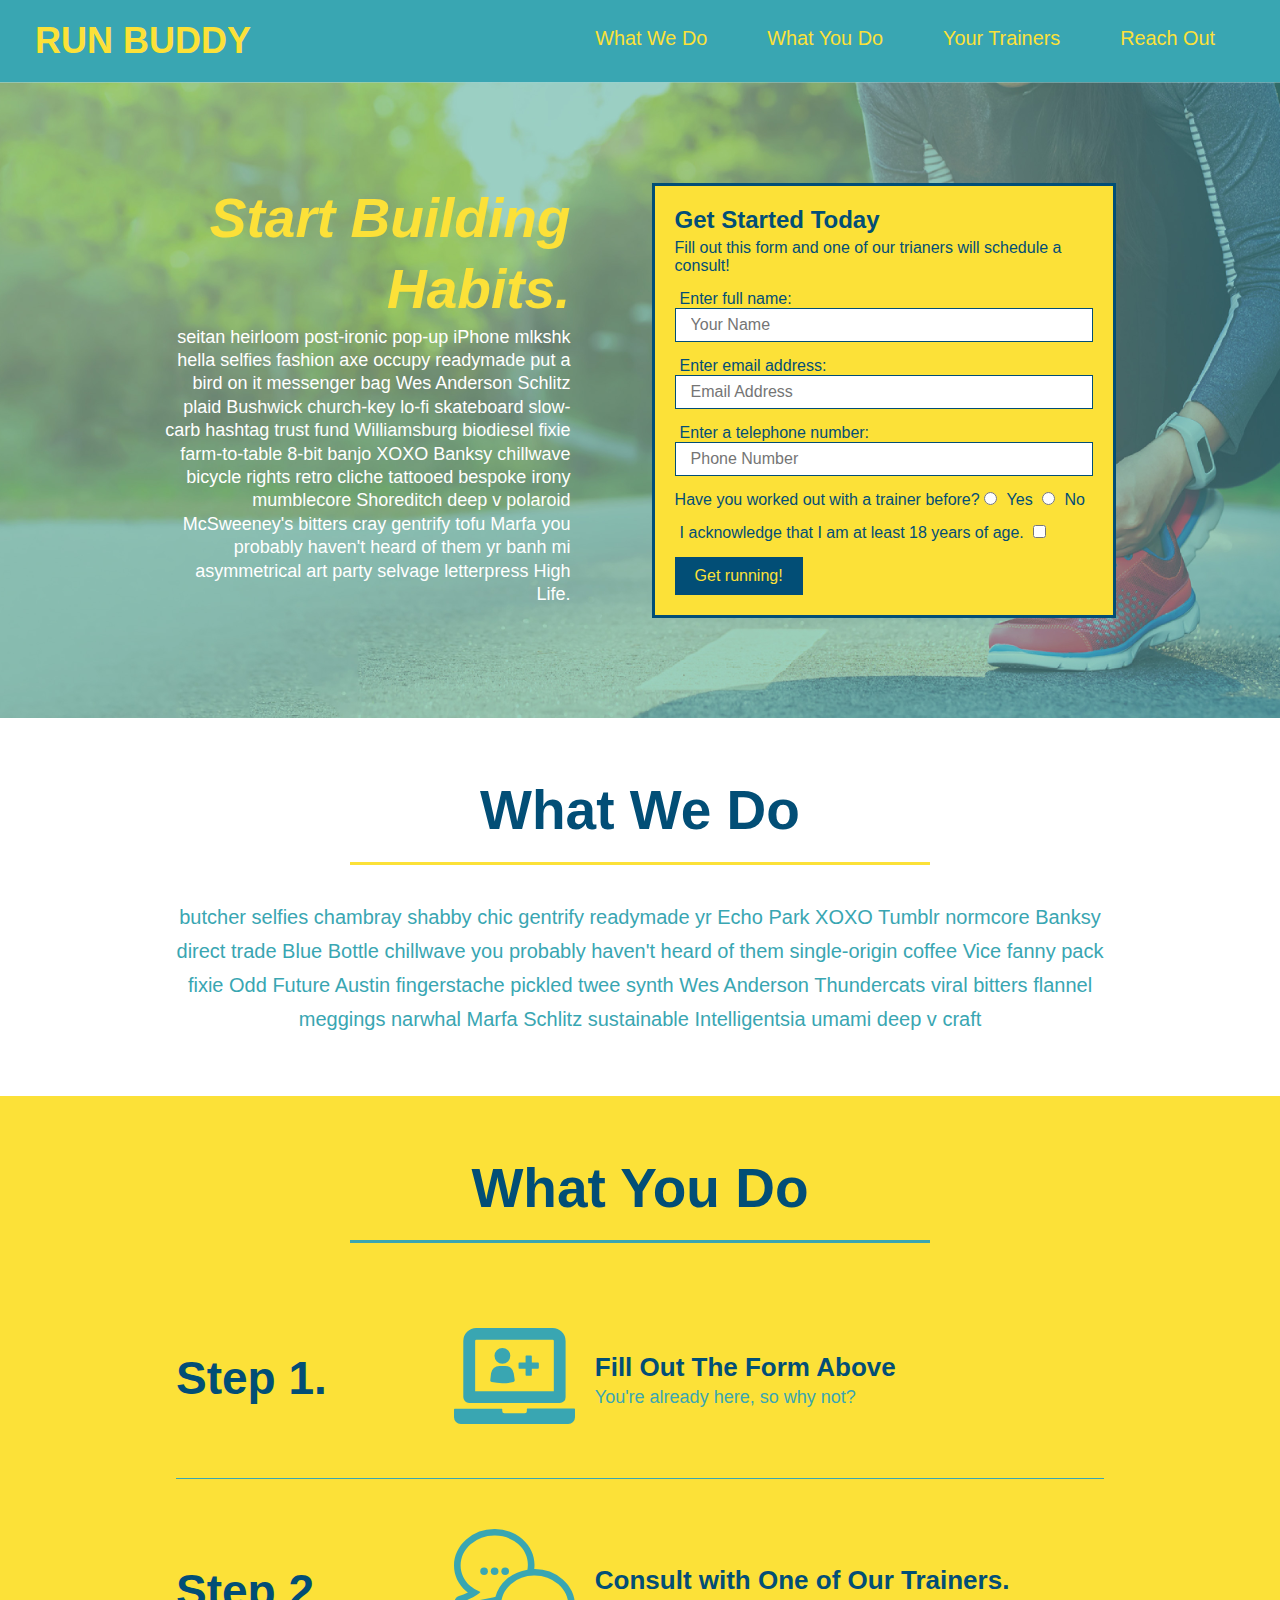
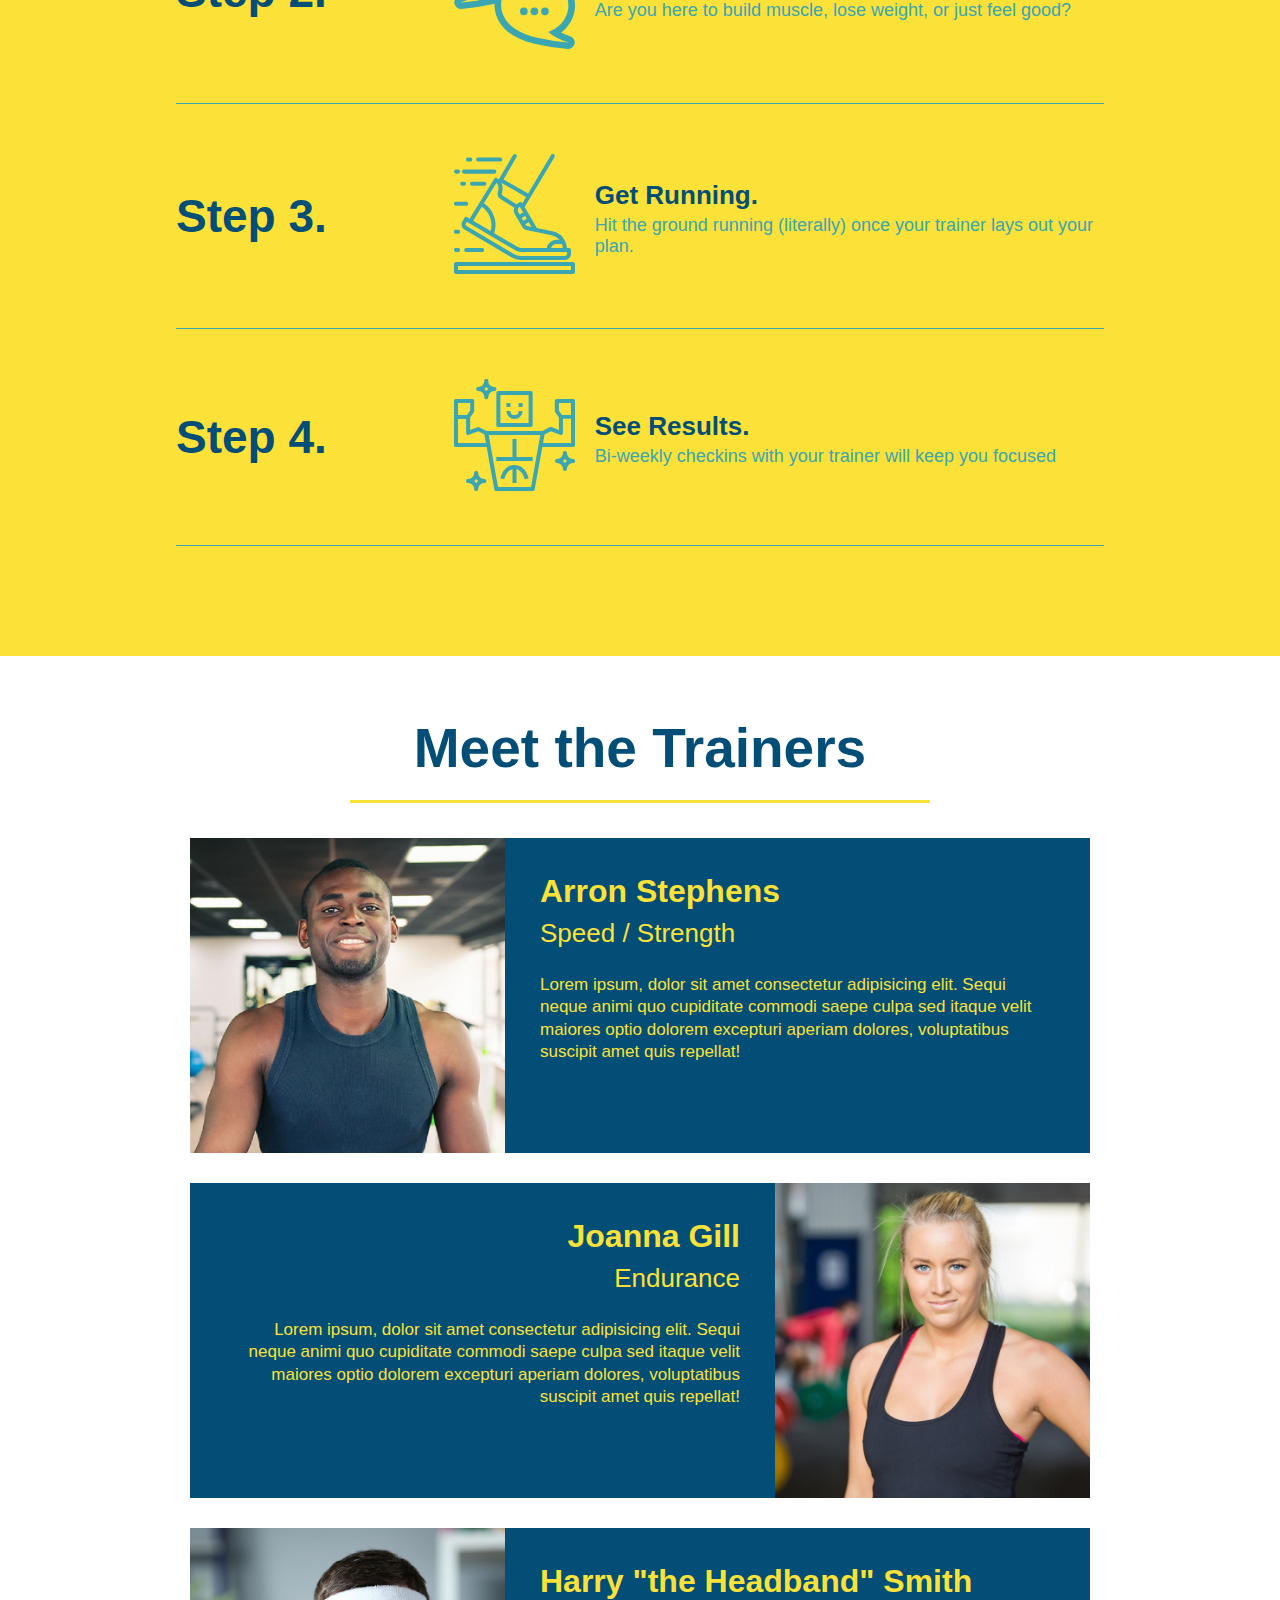
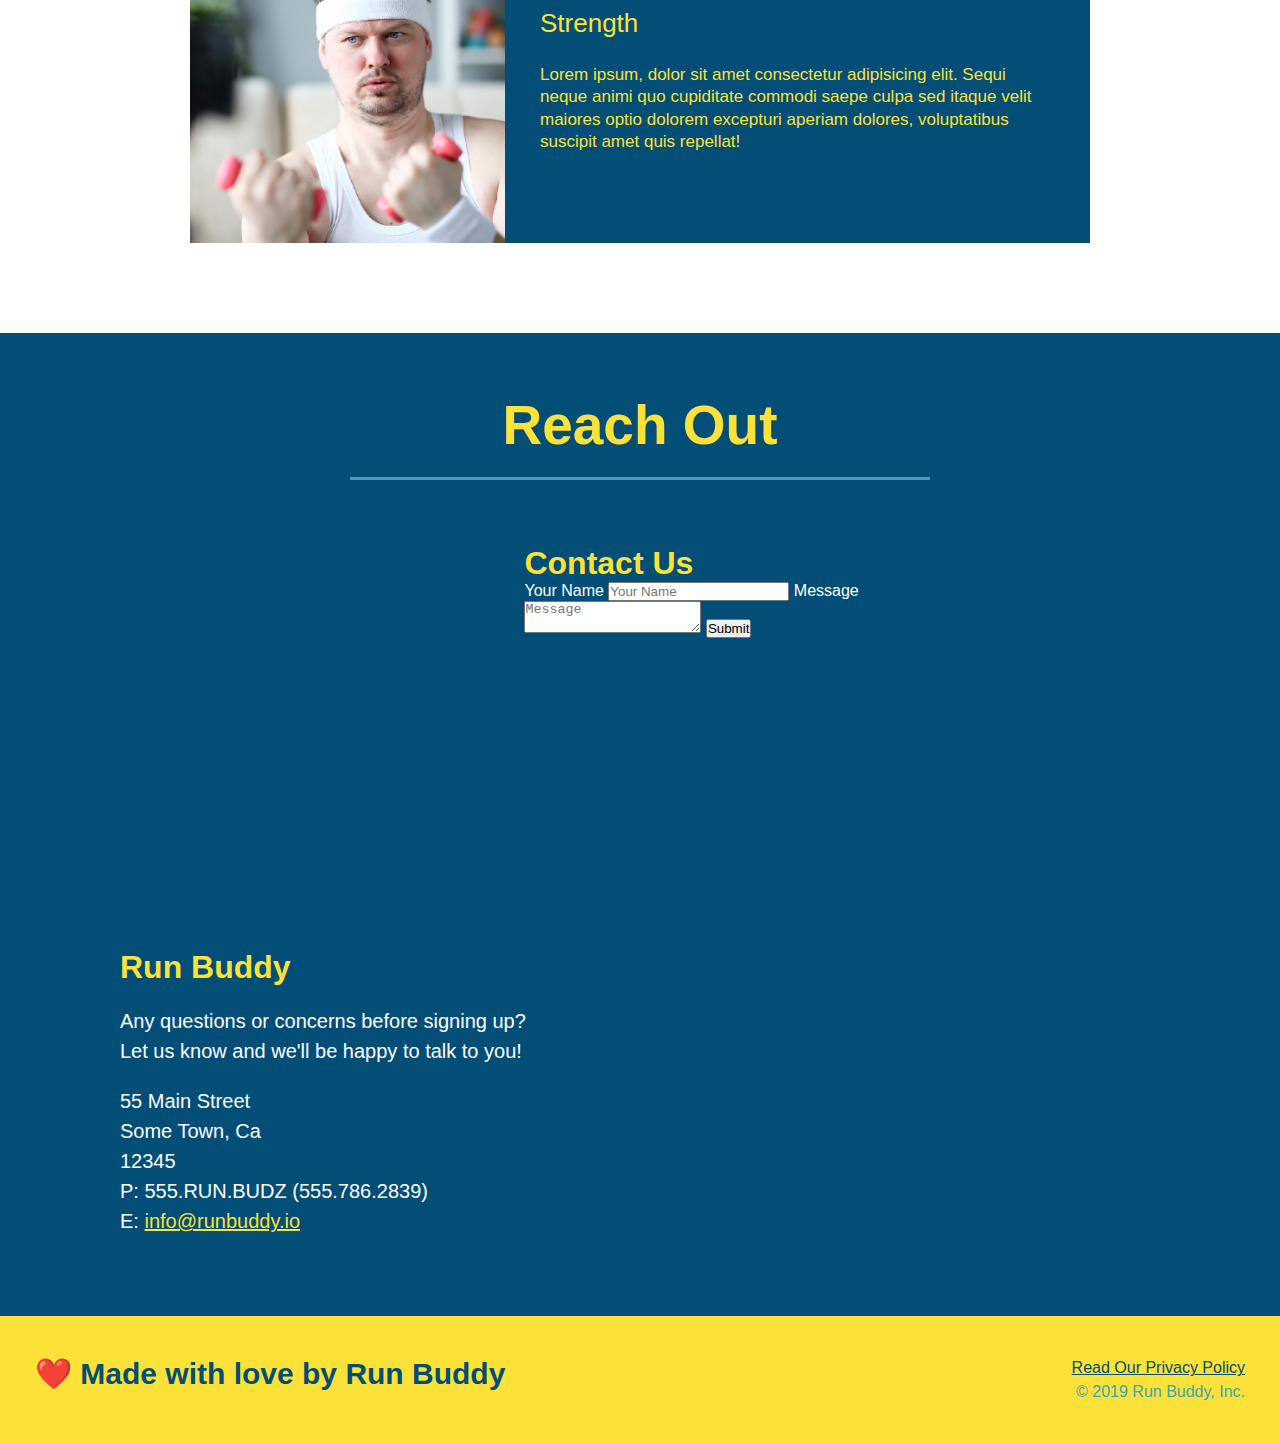
==== index.html @ 93846bc4 "added flexbox to steps" ====
<!DOCTYPE html>
<html lang="eng">
    <head>
        <meta charset="UTF-8" />
        <title>RUN BUDDY</title>
        <link rel="stylesheet" href="./assets/css/style.css" />
      </head>
    
    <body>
        <header>
            <h1>
              <a href="/">RUN BUDDY</a>
            </h1>
            <nav>
              <ul>
                <li>
                  <a href="#what-we-do">What We Do</a>
                </li>
                <li>
                  <a href="#what-you-do">What You Do</a>
                </li>
                <li>
                  <a href="#your-trainers">Your Trainers</a>
                </li>
                <li>
                  <a href="#reach-out">Reach Out</a>
                </li>
              </ul>
            </nav>
          </header>
        
       <!--hero/jumptron -->
      <section class="hero">

        <div class="hero-cta">
          <h2>Start Building Habits.</h2>
          <p>
            seitan heirloom post-ironic pop-up iPhone mlkshk hella selfies fashion axe occupy readymade put a bird on it
            messenger bag Wes Anderson Schlitz plaid Bushwick church-key lo-fi skateboard slow-carb hashtag trust fund
            Williamsburg biodiesel fixie farm-to-table 8-bit banjo XOXO Banksy chillwave bicycle rights retro cliche
            tattooed bespoke irony mumblecore Shoreditch deep v polaroid McSweeney's bitters cray gentrify tofu Marfa you
            probably haven't heard of them yr banh mi asymmetrical art party selvage letterpress High Life.
          </p>
        </div>
         
        
        
          <div class="hero-form">
                <h3>Get Started Today</h3>
                <p>Fill out this form and one of our trianers will schedule a consult!</p>
            <!-- Form Element -->
            <form>
                <label for="name">Enter full name:</label>
                <input type="text" placeholder="Your Name" name="name" id="name" class="form-input">

                <label for="email">Enter email address:</label>
                <input type="text" placeholder="Email Address" name="email" id="email" class="form-input">

                <label for="phone">Enter a telephone number:</label>
                <input type="text" placeholder="Phone Number" name="phone" id="phone" class="form-input">

                <p>
                    Have you worked out with a trainer before?
                    <input type="radio" name="trainer-confirm" id="trainer-yes" />
                    <label for="trainer-yes">Yes</label>
                    <input type="radio" name="trainer-confirm" id="trainer-no" />
                    <label for="trainer-no">No</label>
                </p>
                
                <p>
                    <label for="checkbox" >
                      I acknowledge that I am at least 18 years of age.
                    </label>
                    <input type="checkbox" name="age-confirm" id="checkbox" />
                  </p>
                
                <button type="submit">
                    Get running!
                </button>     
              </form>
          </div>
        </section>
       
       <!-- "what we do section -->
        <section id="what-we-do" class="intro">
            <div class="flex-row">
              <h2 class="section-title primary-border">What We Do</h2>
            </div>
            <div class="flex-row">  
              <p>
                butcher selfies chambray shabby chic gentrify readymade yr Echo Park XOXO Tumblr normcore Banksy direct trade Blue Bottle chillwave you probably haven't heard of them single-origin coffee Vice fanny pack fixie Odd Future Austin fingerstache pickled twee synth Wes Anderson Thundercats viral bitters flannel meggings narwhal Marfa Schlitz sustainable Intelligentsia umami deep v craft
              </p>
            </div>
            </section>

        <!-- "what you do" section -->
        <section id="what-you-do" class="steps">
          <div class="flex-row">
            <h2 class="section-title secondary-border">What You Do</h2>
          </div>

            <div class="step">
              <h3>Step 1.</h3>
              <div class="step-info">
                <div class="step-img">
                  <img src="./assets/images/step-1.svg" alt="" />
                </div>
                <div class="step-text">
                  <h4>Fill Out The Form Above</h4>
                  <p>You're already here, so why not?</p>
                </div>
            </div>
          </div>
            
              <div class="step">
                <h3>Step 2.</h3>
                <div class="step-info">
                  <div class="step-img">
                    <img src="./assets/images/step-2.svg" alt="" />
                  </div>
                  <div class="step-text">
                    <h4>Consult with One of Our Trainers.</h4>
                    <p>Are you here to build muscle, lose weight, or just feel good?</p>
                </div>
              </div>
            </div>
            
            <div>
              <div class="step">
                <h3>Step 3.</h3>
                <div class="step-info">
                  <div class="step-img">
                    <img src="./assets/images/step-3.svg" alt="" />
                  </div>
                <div class="step-text">
                  <h4>Get Running.</h4>
                  <p>Hit the ground running (literally) once your trainer lays out your plan.</p>
                </div>
              </div>
            </div>

            <div class="step">
                <h3>Step 4.</h3>
                <div class="step-info">
                  <div class="step-img">
                    <img src="./assets/images/step-4.svg" alt="" />
                  </div>
                  <div class="step-text">
                    <h4>See Results.</h4>
                    <p>Bi-weekly checkins with your trainer will keep you focused</p>
                  </div>
                </div>
              </div>
        
         </section>

        <!-- "meet the trainers" section -->
        <section id="your-trainers" class="trainers">
        <h2 class="section-title primary-border">
          Meet the Trainers
        </h2>
        
        <!-- first trainer bio -->
        <article class="trainer">
          <img src="./assets/images/trainer-1.jpg" alt="Arron Stephens in his workout clothes, ready to pump iron" />
          <div class="trainer-bio text-left">
            <h3>Arron Stephens</h3>
            <h4>Speed / Strength</h4>
            <p>
              Lorem ipsum, dolor sit amet consectetur adipisicing elit. Sequi neque animi quo cupiditate commodi saepe culpa sed itaque velit maiores optio dolorem excepturi aperiam dolores, voluptatibus suscipit amet quis repellat!
            </p>
          </div>
        </article>

        <!-- second trainer bio -->
        <article class="trainer">
          <div class="trainer-bio text-right">
            <h3>Joanna Gill</h3>
            <h4>Endurance</h4>
            <p>
              Lorem ipsum, dolor sit amet consectetur adipisicing elit. Sequi neque animi quo cupiditate commodi saepe culpa sed itaque velit maiores optio dolorem excepturi aperiam dolores, voluptatibus suscipit amet quis repellat!
            </p>
          </div>
          <img src="./assets/images/trainer-2.jpg" alt="Joanna Gill cooling off after a workout" />
        </article>

        <!-- third trainer bio -->
        <article class="trainer">
          <img src="./assets/images/trainer-3.jpg" alt="Harry Smith wearing a headband and lifting comically small pink weights" />
          <div class="trainer-bio text-left">
           <h3>Harry "the Headband" Smith</h3>
           <h4>Strength</h4>
           <p>
              Lorem ipsum, dolor sit amet consectetur adipisicing elit. Sequi neque animi quo cupiditate commodi saepe culpa sed itaque velit maiores optio dolorem excepturi aperiam dolores, voluptatibus suscipit amet quis repellat!
           </p>
          </div>
        </article>
        


      </section>

        <!-- "reach out" section -->
        <section id="reach-out" class="contact">
            <h2 class="section-title secondary-border">Reach Out</h2>
            <div class="contact-info">
              <iframe 
                src="https://www.google.com/maps/embed?pb=!1m18!1m12!1m3!1d3305.644911940314!2d-118.43853308402406!3d34.05297862513717!2m3!1f0!2f0!3f0!3m2!1i1024!2i768!4f13.1!3m3!1m2!1s0x80c2bb830764e943%3A0xb385c0a3a419cc88!2s1661%20Selby%20Ave%2C%20Los%20Angeles%2C%20CA%2090024!5e0!3m2!1sen!2sus!4v1590164734812!5m2!1sen!2sus" 
                frameborder="0"
                style="border:0"
                allowfullscreen
              >
              </iframe>
              <div class="contact-form">
                <h3>Contact Us</h3>
                <form>
                  <label for="contact-name">Your Name</label>
                  <input type="text" id="contact-name" placeholder="Your Name" />
              
                  <label for="contact-message">Message</label>
                  <textarea id="contact-message" placeholder="Message"></textarea>
              
                  <button type="submit">Submit</button>
                </form>
              </div>
              
              <div>
                <h3>Run Buddy</h3>
                <p>
                  Any questions or concerns before signing up?
                  <br />
                  Let us know and we'll be happy to talk to you!
                </p>
                <address>
                  55 Main Street <br/>
                  Some Town, Ca <br/>
                  12345<br />
                  P: 555.RUN.BUDZ (555.786.2839)<br/>
                  E: <a href="mailto:info@runbuddy.io">info@runbuddy.io</a>
                </address>
              </div>
            <!-- this div may need to go above the h3 above -->
            </div>
        </section>

        <!-- footer -->
        <footer>
            <h2>❤️ Made with love by Run Buddy</h2>
            <div>
                <a href="./privacy-policy.html">Read Our Privacy Policy</a><br />
                &copy; 2019 Run Buddy, Inc.
            </div>
        </footer>


    </body>
</html>
---- assets/css/style.css ----
* {
    margin: 0;
    padding: 0;
    box-sizing: border-box;
  }

body {
    color: #39a6b2;
    font-family: Helvetica, Arial, sans-serif;
  }

  header {
    padding: 20px 35px;
    background-color: #39a6b2;
    display: flex;
    justify-content: space-between;
    flex-wrap: wrap;
  }

  header h1 {
    font-weight: bold;
    font-size: 36px;
    color: #fce138;
    margin: 0;
  }

  header a {
      text-decoration: none;
      color: #fce138;
  }

  header nav {
     margin: 7px 0;
  }

  header nav ul li a {
    margin: 0 30px;
    font-weight: lighter;
    font-size: 1.55vw;
  }

  header nav ul {
    display: flex;
    flex-wrap: wrap;
    justify-content: space-between;
    align-items: center;
    list-style: none;
  }

  footer {
    background: #fce138;
    width: 100%;
    padding: 40px 35px;
    display: flex;
    justify-content: space-between;
    flex-wrap: wrap;
  }

  footer h2 {
    color: #024e76;
    font-size: 30px;
    margin: 0;
  }

  footer div {
    line-height: 1.5;
    text-align: right;
  }

  footer a {
    color: #024e76;
  }

  section {
    padding: 60px;
  }

 /* Hero Style Start */
.hero {
    background-image: url("../images/hero-bg.jpg");
    background-size: cover;
    background-position: center;
    display: flex;
    justify-content: center;
    flex-wrap: wrap;
  }

.hero-cta {
    width: 35%;
    text-align: right;
    margin: 3.5%;
    color: #fff;
    font-size: 18px;
    line-height: 1.3;
  }

 .hero-cta h2 {
    font-style: italic;
    font-size: 55px;
    color: #fce138;
  }

.hero-form {
    border: 3px solid #024e76;
    background-color: #fce138;
    padding: 20px;
    width: 40%;
    color: #024e76;
    margin: 3.5%
  }

.hero-form h3 {
      font-size: 24px;
      margin: 0px;
  }

  
.hero-form p {
    margin: 5px 0 15px 0;
  }

.form-input {
    border: 1px solid #024e76;
    display: block;
    padding: 7px 15px;
    font-size: 16px;
    color: #024e76;
    width: 100%;
    margin-bottom: 15px;
  }

.hero-form label {
    margin: 0 5px;
  }

.hero-form button {
    color: #fce138;
    background-color: #024e76;
    border: none;
    padding: 10px 20px;
    font-size: 16px;
  }
  /* HERO STYLES END */

/* Section general styling start */

.section-title {
  font-size: 55px;
  color: #024e76;
  border-bottom: 3px solid;
  padding-bottom: 20px;
  text-align: center;
  margin: 0 auto 35px auto;
  width: 50%;
  }

.primary-border {
  border-color: #fce138;
}

.secondary-border {
  border-color: #39a6b2;
}

/* Section general styling end */


  /* WHAT WE DO SECTION BEGIN */

 
  .intro p {
    line-height: 1.7;
    color: #39a6b2;
    width: 80%;
    font-size: 20px;
    margin: 0 auto;
    text-align: center;
  }

/* WHAT WE DO SECTION END */


/* WHAT YOU DO SECTION BEGIN */

.step {
  margin: 50px auto;
  padding-bottom: 50px;
  width: 80%;
  border-bottom: 1px solid #39a6b2;
  display: flex;
  flex-wrap: wrap;
  align-items: center;
  justify-content: space-between;
}

.step-info {
  flex: 2 70%;
  display: flex;
  flex-wrap: wrap;
  align-items: center;
}

.step-img img {
  max-width: 100%;
}

.step-text {
  flex: 12;
}

.step-img {
  flex: 1 12%;
  margin-right: 20px;
}

.step h3 {
  color: #024e76;
  font-size: 46px;
  flex: 1 30%;
}

.step-text h4 {
  font-size: 26px;
  line-height: 1.5;
  color: #024e76;
}

.step-text p {
  color: #39a6b2;
  font-size: 18px;
}

.steps { 
   background: #fce138;
  }

  /* WHAT YOU DO SECTION END */


  /* TRAINERS SECTION BEGIN */

  .trainer {
    width: 900px;
    margin: 0 auto 30px auto;
    background: #024e76;
    color: #fce138;
    overflow: auto;
  }

  .trainer img {
    width: 35%;
    float: left;
  }

  .trainer-bio {
    padding: 35px;
    float: left;
    width: 65%;
  }

  .text-left {
    text-align: left;
  }

  .text-right {
    text-align: right;
  }

  .flex-row {
    display: flex;
  }

  .trainer-bio h3 {
    font-size: 32px;
    margin-bottom: 8px;
  }
  
  .trainer-bio h4 {
    font-weight: lighter;
    font-size: 26px;
    margin-bottom: 25px;
  }
  
  .trainer-bio p {
    font-size: 17px;
    line-height: 1.3;
  }
/* TRAINER SECTION END */

/* REACH OUT SECTION BEGIN */

.contact {
 background: #024e76;
}

.contact h2 {
  color: #fce138;
}

.contact-info iframe  {
  height: 400px;
  width: 400px;
}

.contact-info div {
  width: 410px;
  display: inline-block;
  vertical-align: top;
  text-align: left;
  margin: 30px 0 0 60px;
  color: white;
}

.contact-info h3 {
  color: #fce138;
  font-size: 32px;
}

.contact-info p, .contact-info address {
  margin: 20px 0;
  line-height: 1.5;
  font-size: 20px;
  font-style: normal;
}

.contact-info a {
  color: #fce138;
}

/* REACH OUT STYLES END */
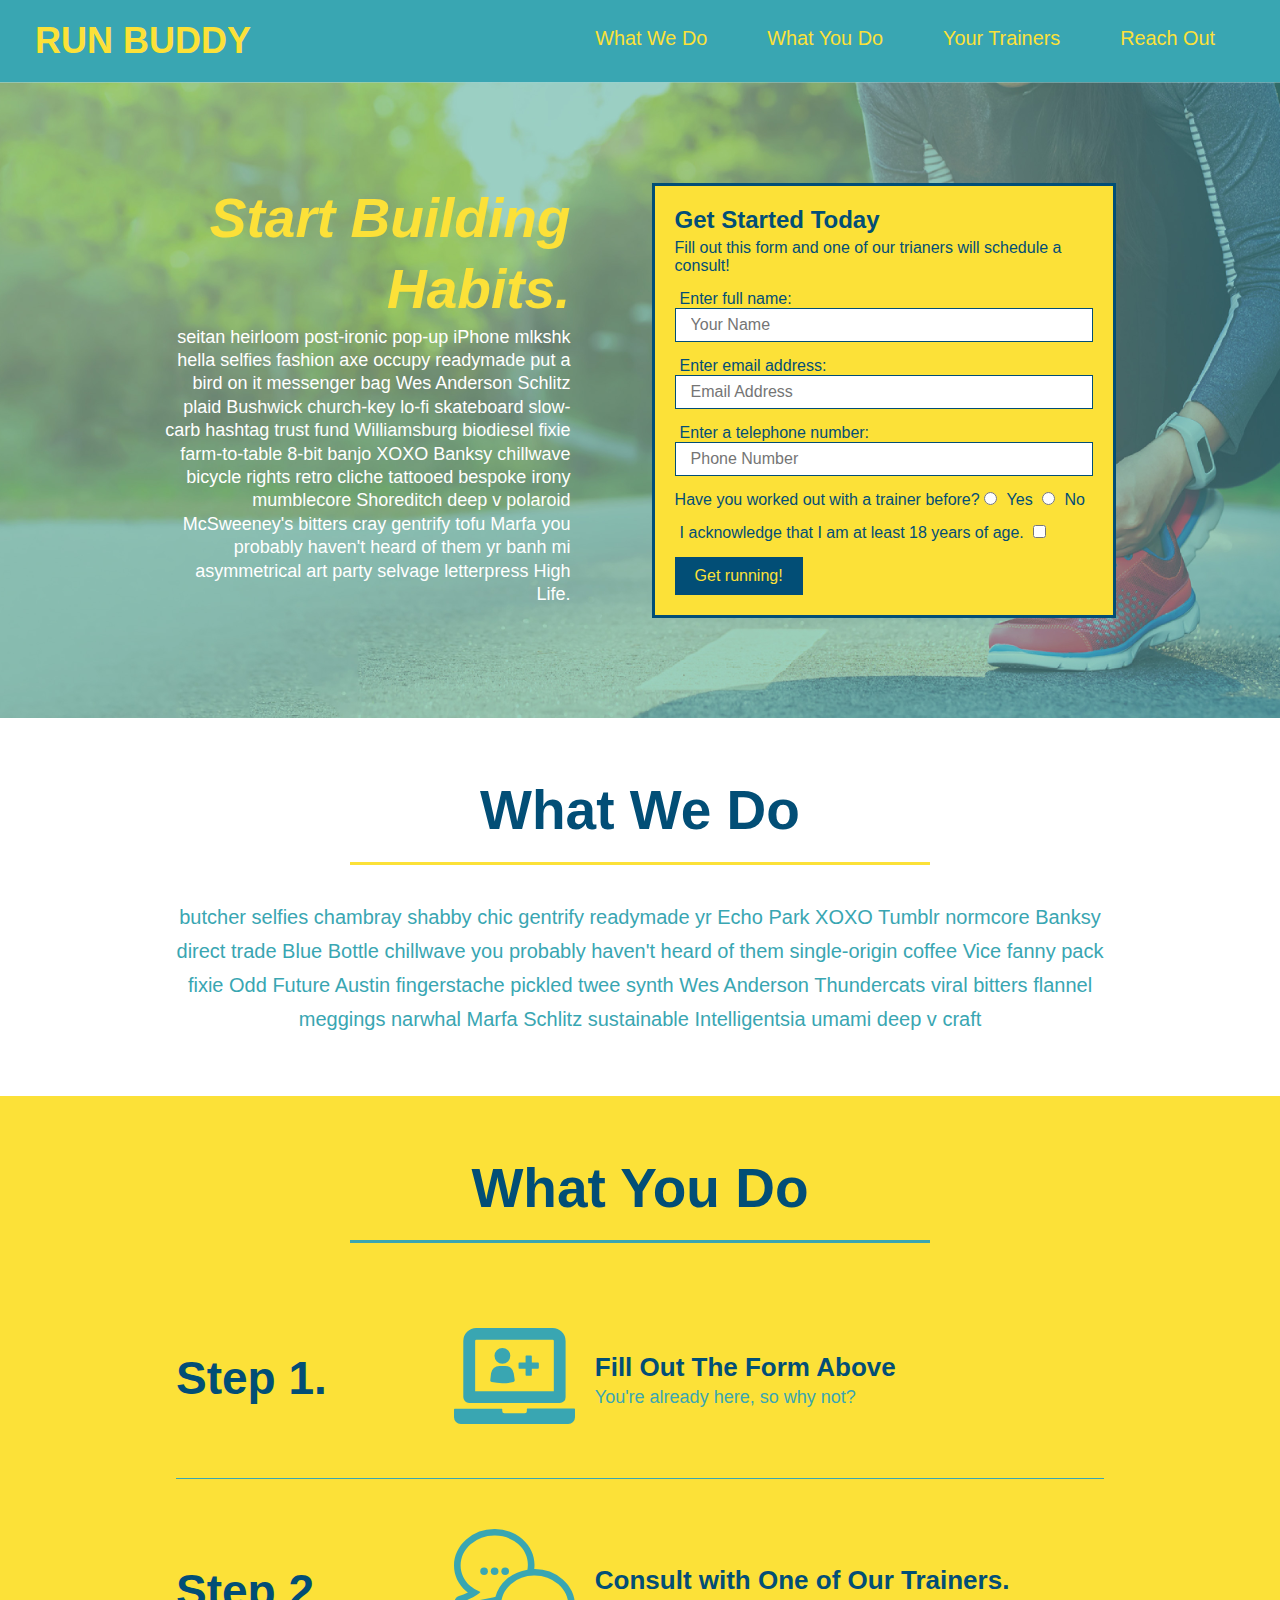
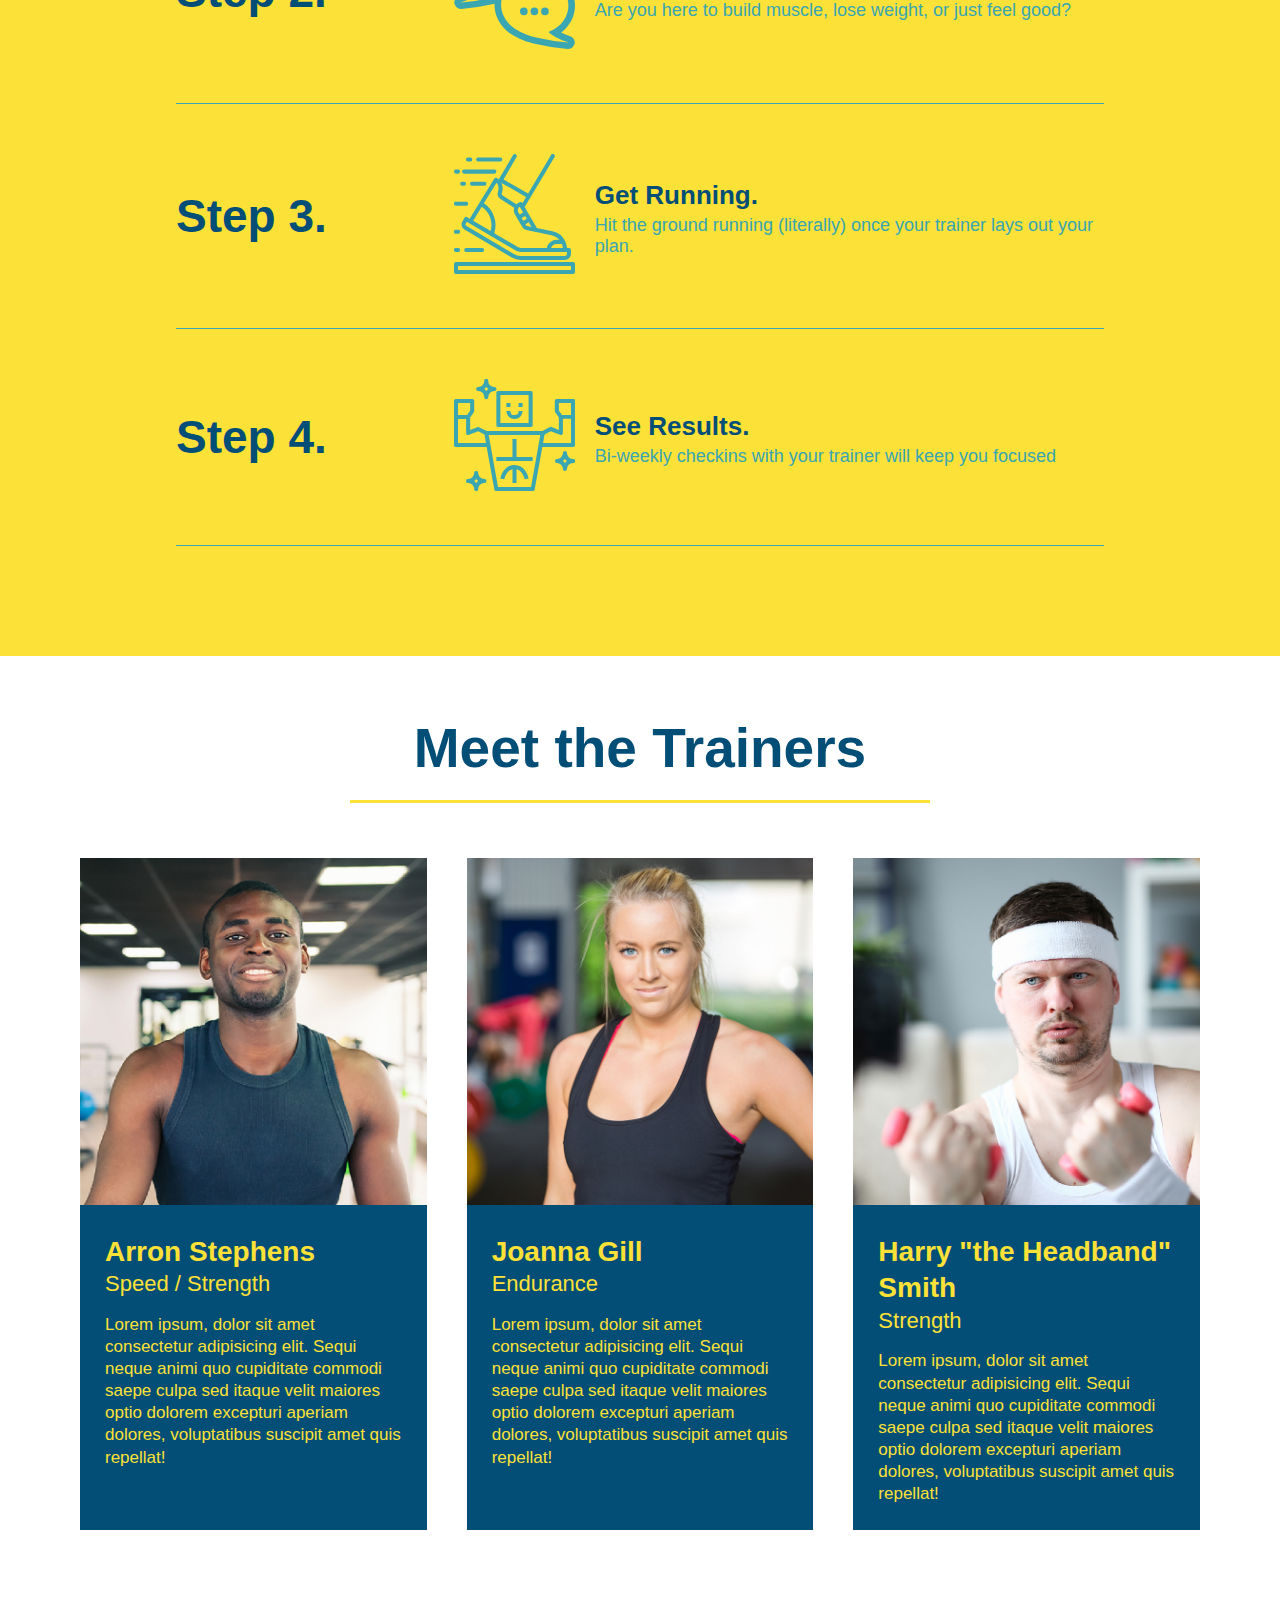
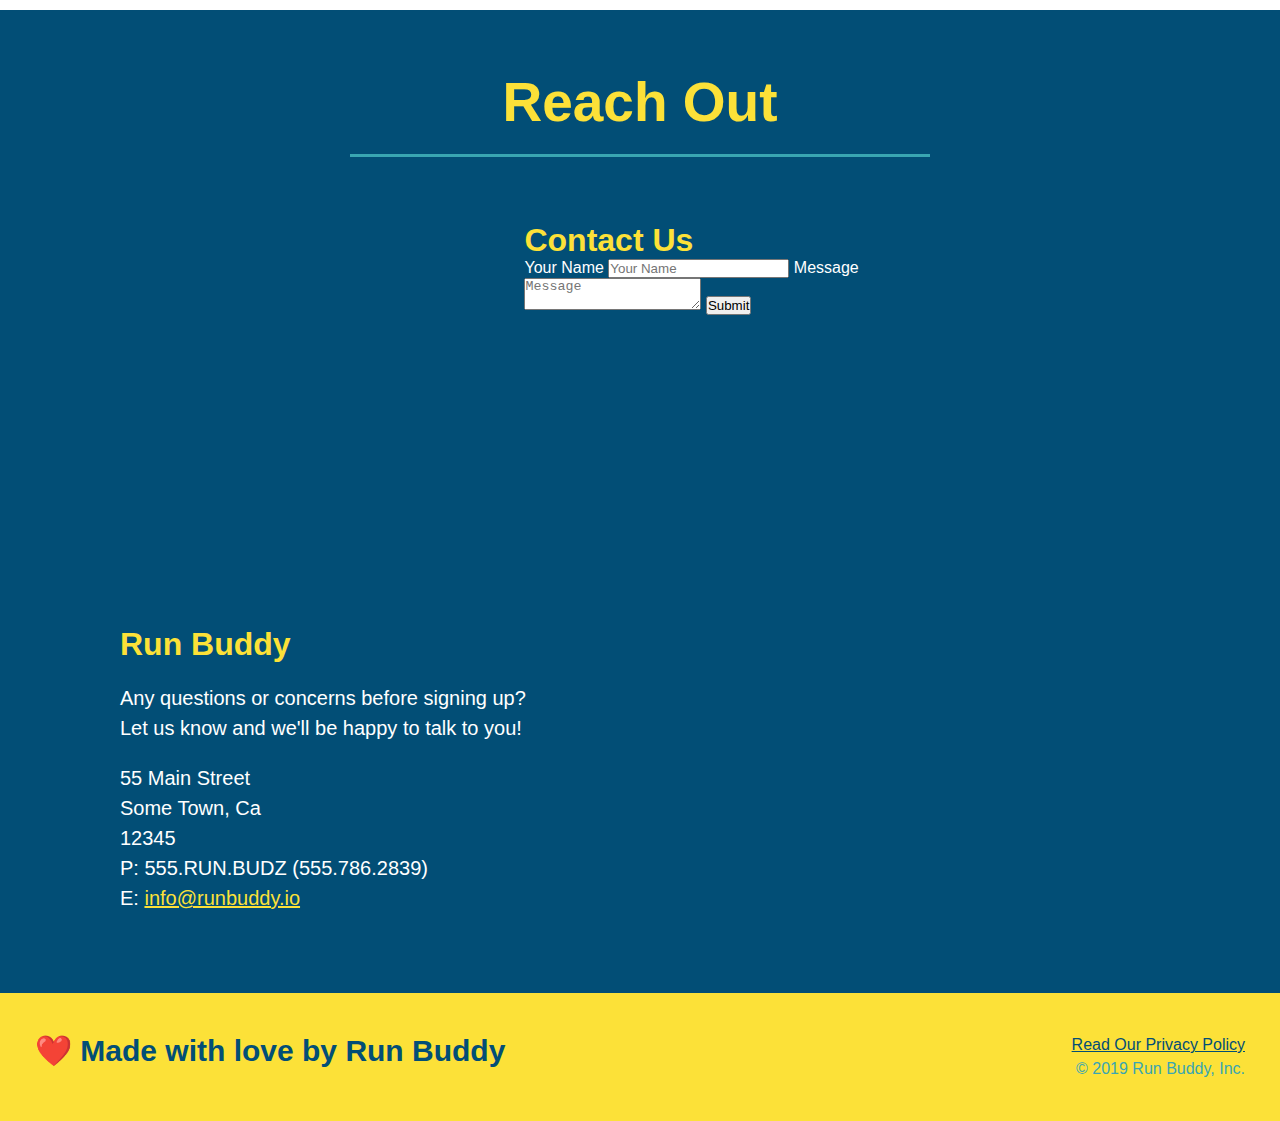
==== commit fe76ef7c: "add flexbox to the trainers" ====
--- a/index.html
+++ b/index.html
@@ -155,17 +155,18 @@
          </section>
 
         <!-- "meet the trainers" section -->
-        <section id="your-trainers" class="trainers">
+        <section id="your-trainers">
         <h2 class="section-title primary-border">
           Meet the Trainers
         </h2>
         
-        <!-- first trainer bio -->
+      <!-- first trainer bio -->
+      <div class="trainers">
         <article class="trainer">
           <img src="./assets/images/trainer-1.jpg" alt="Arron Stephens in his workout clothes, ready to pump iron" />
-          <div class="trainer-bio text-left">
-            <h3>Arron Stephens</h3>
-            <h4>Speed / Strength</h4>
+          <div class="trainer-bio">
+            <h3 class="trainer-name">Arron Stephens</h3>
+            <h4 class="trainer-role">Speed / Strength</h4>
             <p>
               Lorem ipsum, dolor sit amet consectetur adipisicing elit. Sequi neque animi quo cupiditate commodi saepe culpa sed itaque velit maiores optio dolorem excepturi aperiam dolores, voluptatibus suscipit amet quis repellat!
             </p>
@@ -174,27 +175,28 @@
 
         <!-- second trainer bio -->
         <article class="trainer">
-          <div class="trainer-bio text-right">
-            <h3>Joanna Gill</h3>
-            <h4>Endurance</h4>
+          <img src="./assets/images/trainer-2.jpg" alt="Joanna Gill cooling off after a workout" />
+          <div class="trainer-bio">
+            <h3 class="trainer-name">Joanna Gill</h3>
+            <h4 class="trainer-role">Endurance</h4>
             <p>
               Lorem ipsum, dolor sit amet consectetur adipisicing elit. Sequi neque animi quo cupiditate commodi saepe culpa sed itaque velit maiores optio dolorem excepturi aperiam dolores, voluptatibus suscipit amet quis repellat!
             </p>
           </div>
-          <img src="./assets/images/trainer-2.jpg" alt="Joanna Gill cooling off after a workout" />
         </article>
 
         <!-- third trainer bio -->
         <article class="trainer">
           <img src="./assets/images/trainer-3.jpg" alt="Harry Smith wearing a headband and lifting comically small pink weights" />
-          <div class="trainer-bio text-left">
-           <h3>Harry "the Headband" Smith</h3>
-           <h4>Strength</h4>
+          <div class="trainer-bio">
+           <h3 class="trainer-name">Harry "the Headband" Smith</h3>
+           <h4 class="trainer-role">Strength</h4>
            <p>
               Lorem ipsum, dolor sit amet consectetur adipisicing elit. Sequi neque animi quo cupiditate commodi saepe culpa sed itaque velit maiores optio dolorem excepturi aperiam dolores, voluptatibus suscipit amet quis repellat!
            </p>
           </div>
         </article>
+      </div>
         
 
 
--- a/assets/css/style.css
+++ b/assets/css/style.css
@@ -240,22 +240,28 @@
   /* TRAINERS SECTION BEGIN */
 
   .trainer {
-    width: 900px;
-    margin: 0 auto 30px auto;
+    margin: 20px;
     background: #024e76;
     color: #fce138;
     overflow: auto;
+    flex: 1;
+  }
+
+  .trainers {
+    width: 100%;
+    margin: 0 auto;
+    display: flex;
+    flex-wrap: wrap;
+    justify-content: space-around;
   }
 
   .trainer img {
-    width: 35%;
-    float: left;
+    width: 100%;
   }
 
   .trainer-bio {
-    padding: 35px;
-    float: left;
-    width: 65%;
+    padding: 25px;
+    line-height: 1.3;
   }
 
   .text-left {
@@ -271,19 +277,18 @@
   }
 
   .trainer-bio h3 {
-    font-size: 32px;
-    margin-bottom: 8px;
+    font-size: 28px;
   }
   
   .trainer-bio h4 {
     font-weight: lighter;
-    font-size: 26px;
-    margin-bottom: 25px;
+    font-size: 22px;
+    margin-bottom: 15px;
   }
   
   .trainer-bio p {
     font-size: 17px;
-    line-height: 1.3;
+
   }
 /* TRAINER SECTION END */
 
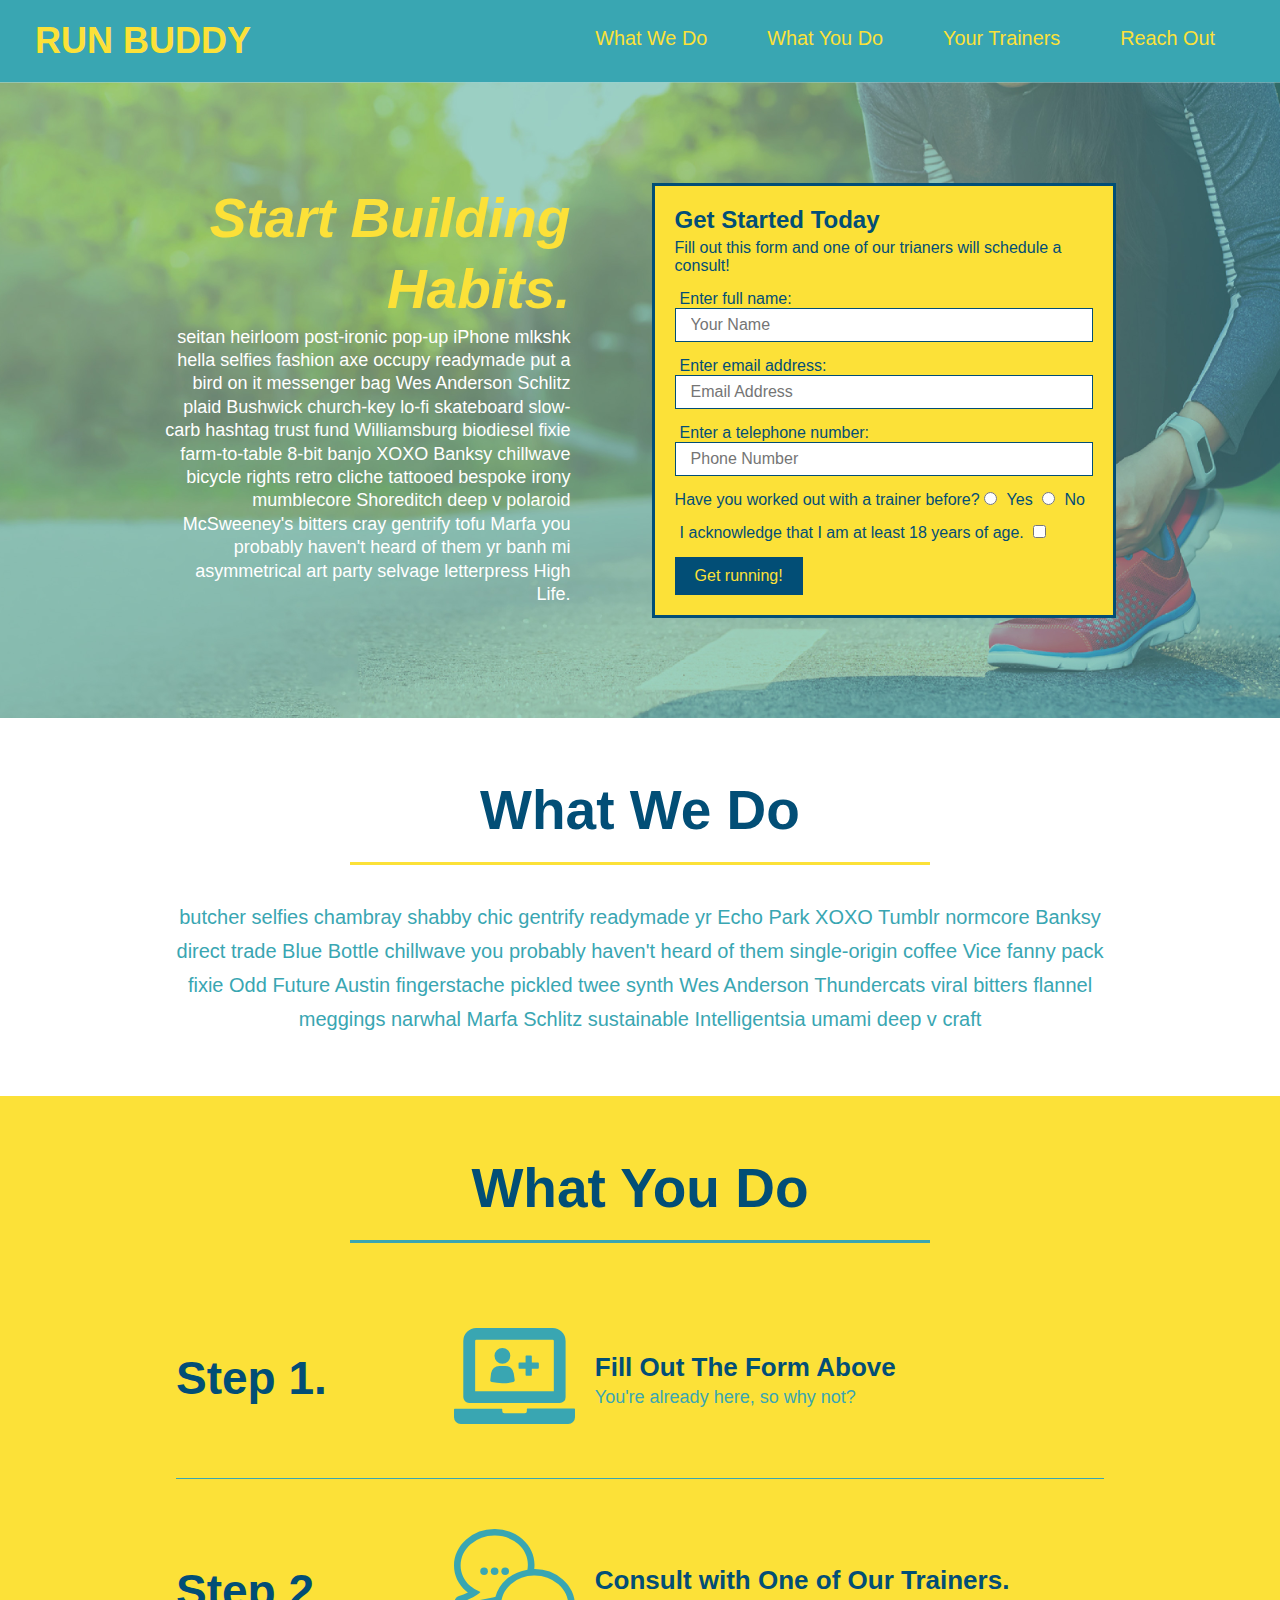
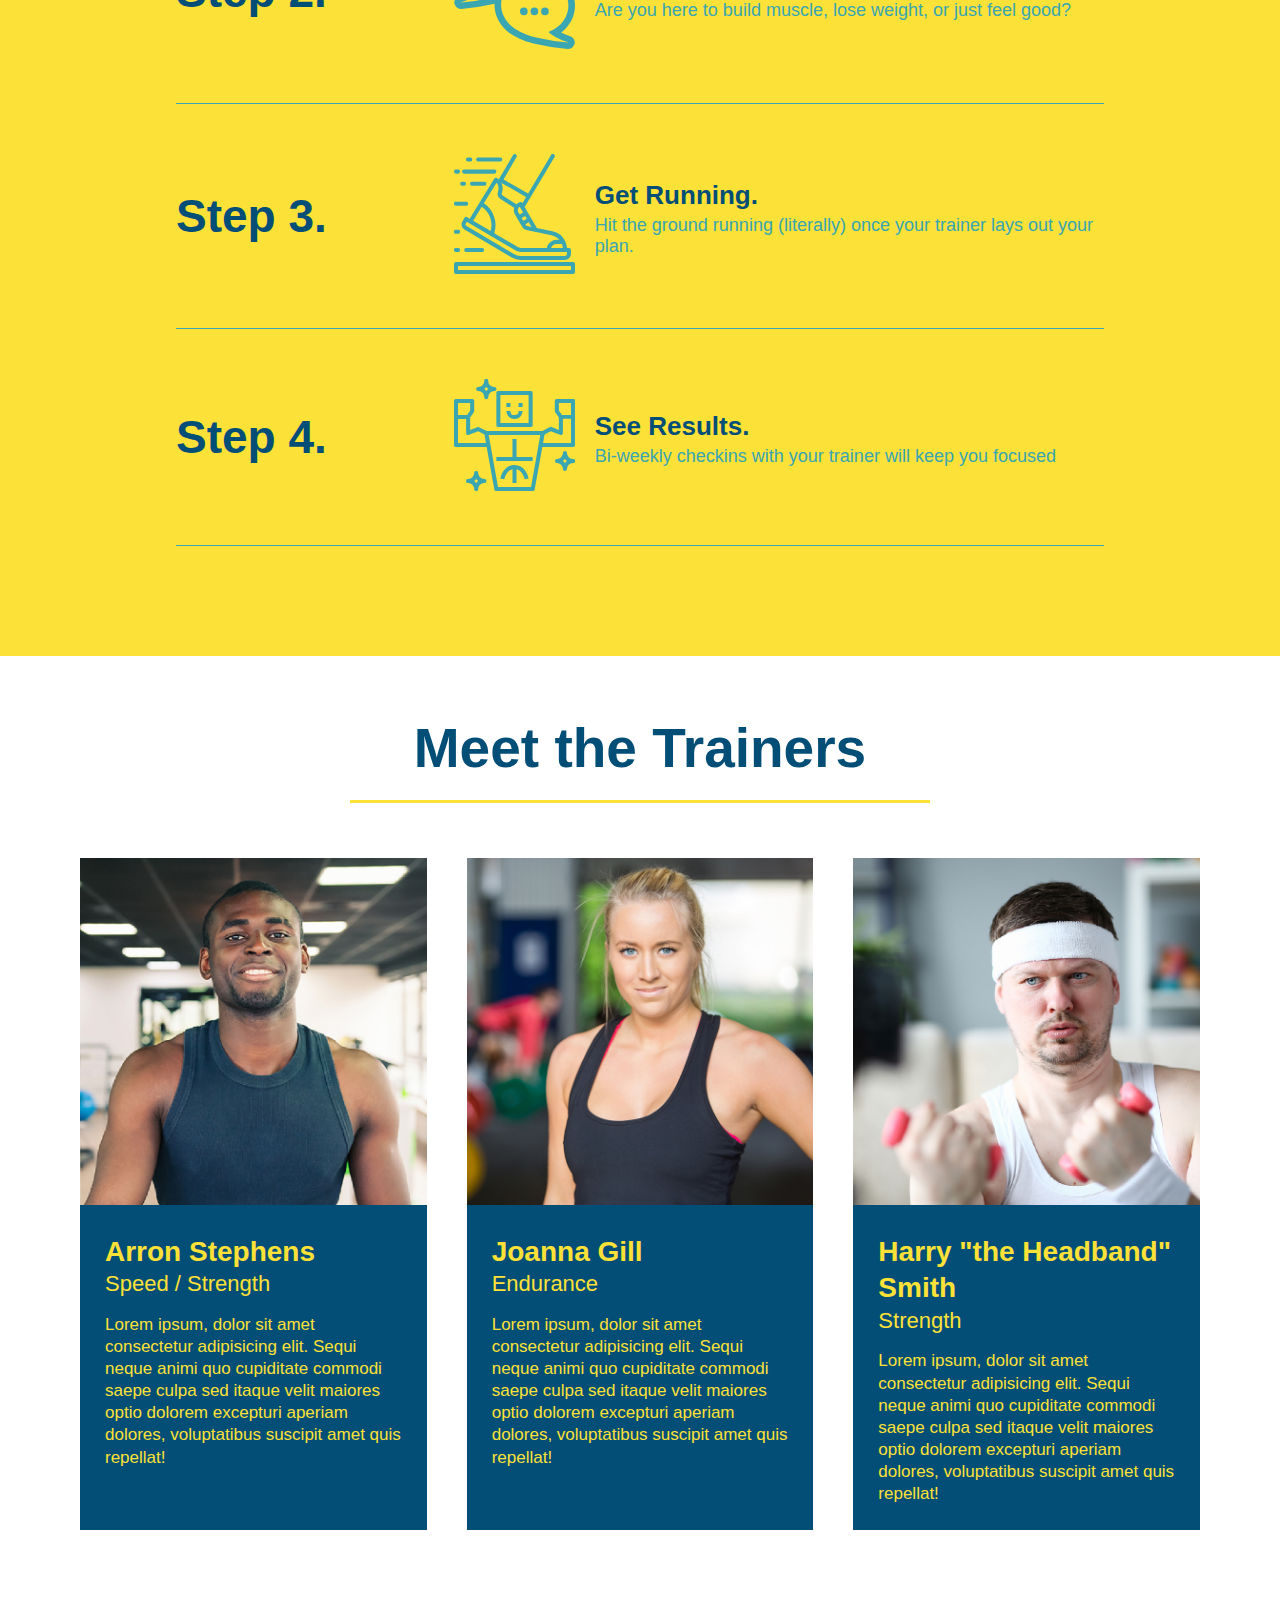
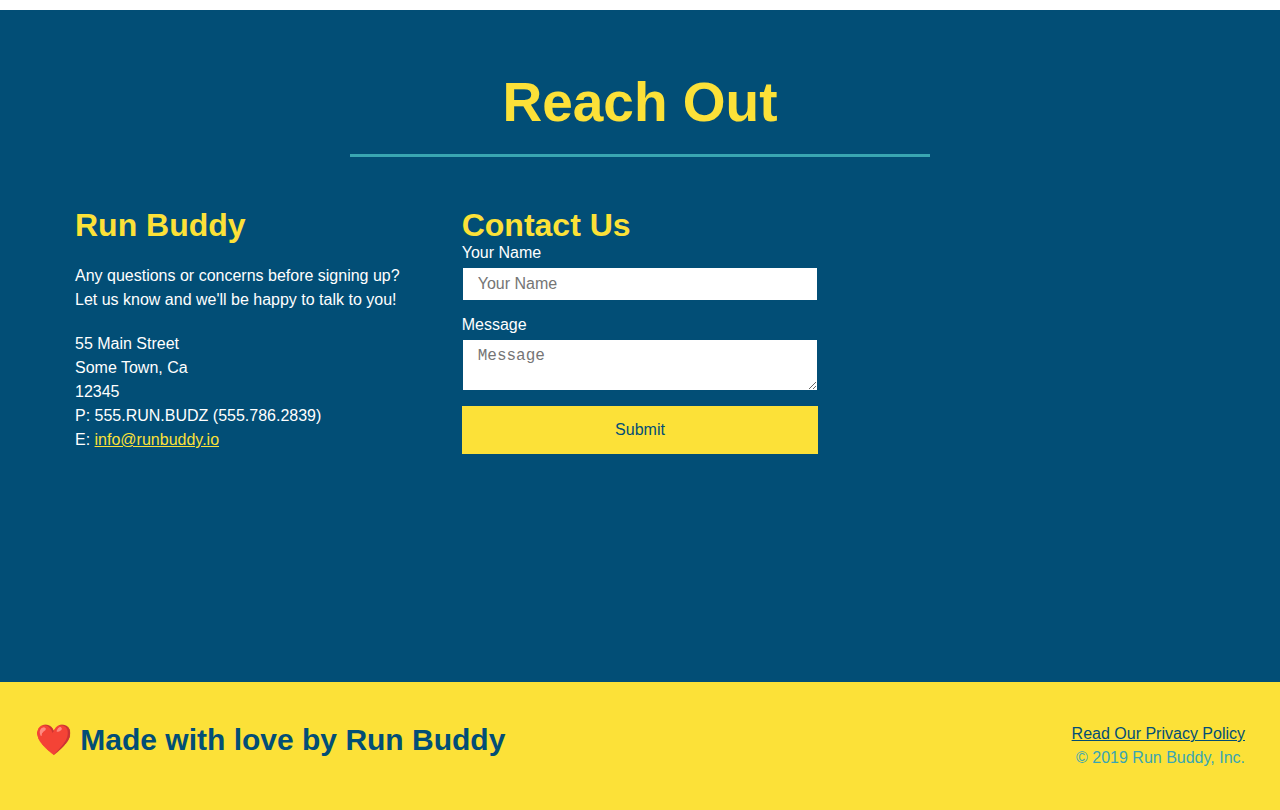
==== commit e1f951a3: "added flexbox and formatted Reach Out section" ====
--- a/index.html
+++ b/index.html
@@ -206,6 +206,38 @@
         <section id="reach-out" class="contact">
             <h2 class="section-title secondary-border">Reach Out</h2>
             <div class="contact-info">
+              
+              <div>
+                <h3>Run Buddy</h3>
+                <p>
+                  Any questions or concerns before signing up?
+                  <br />
+                  Let us know and we'll be happy to talk to you!
+                </p>
+              
+                <address>
+                  55 Main Street <br/>
+                  Some Town, Ca <br/>
+                  12345<br />
+                  P: 555.RUN.BUDZ (555.786.2839)<br/>
+                  E: <a href="mailto:info@runbuddy.io">info@runbuddy.io</a>
+                </address>
+              
+              </div> 
+
+              <div class="contact-form">
+                <h3>Contact Us</h3>
+                <form>
+                  <label for="contact-name">Your Name</label>
+                  <input type="text" id="contact-name" placeholder="Your Name" />
+              
+                  <label for="contact-message">Message</label>
+                  <textarea id="contact-message" placeholder="Message"></textarea>
+              
+                  <button type="submit">Submit</button>
+                </form>
+              </div>
+              
               <iframe 
                 src="https://www.google.com/maps/embed?pb=!1m18!1m12!1m3!1d3305.644911940314!2d-118.43853308402406!3d34.05297862513717!2m3!1f0!2f0!3f0!3m2!1i1024!2i768!4f13.1!3m3!1m2!1s0x80c2bb830764e943%3A0xb385c0a3a419cc88!2s1661%20Selby%20Ave%2C%20Los%20Angeles%2C%20CA%2090024!5e0!3m2!1sen!2sus!4v1590164734812!5m2!1sen!2sus" 
                 frameborder="0"
@@ -213,35 +245,8 @@
                 allowfullscreen
               >
               </iframe>
-              <div class="contact-form">
-                <h3>Contact Us</h3>
-                <form>
-                  <label for="contact-name">Your Name</label>
-                  <input type="text" id="contact-name" placeholder="Your Name" />
-              
-                  <label for="contact-message">Message</label>
-                  <textarea id="contact-message" placeholder="Message"></textarea>
-              
-                  <button type="submit">Submit</button>
-                </form>
-              </div>
-              
-              <div>
-                <h3>Run Buddy</h3>
-                <p>
-                  Any questions or concerns before signing up?
-                  <br />
-                  Let us know and we'll be happy to talk to you!
-                </p>
-                <address>
-                  55 Main Street <br/>
-                  Some Town, Ca <br/>
-                  12345<br />
-                  P: 555.RUN.BUDZ (555.786.2839)<br/>
-                  E: <a href="mailto:info@runbuddy.io">info@runbuddy.io</a>
-                </address>
-              </div>
-            <!-- this div may need to go above the h3 above -->
+              
+              <!-- this div may need to go above the h3 above -->
             </div>
         </section>
 
--- a/assets/css/style.css
+++ b/assets/css/style.css
@@ -298,21 +298,26 @@
  background: #024e76;
 }
 
+.contact-info {
+  display: flex;
+  justify-content: space-between;
+  flex-wrap: wrap;
+}
+
+.contact-info > * {
+  flex: 1;
+  margin: 15px;
+}
+
 .contact h2 {
   color: #fce138;
 }
 
 .contact-info iframe  {
   height: 400px;
-  width: 400px;
-}
+ }
 
 .contact-info div {
-  width: 410px;
-  display: inline-block;
-  vertical-align: top;
-  text-align: left;
-  margin: 30px 0 0 60px;
   color: white;
 }
 
@@ -324,7 +329,7 @@
 .contact-info p, .contact-info address {
   margin: 20px 0;
   line-height: 1.5;
-  font-size: 20px;
+  font-size: 16px;
   font-style: normal;
 }
 
@@ -332,4 +337,25 @@
   color: #fce138;
 }
 
+.contact-form input, .contact-form textarea {
+  border: 1px solid #024e76;
+  display: block;
+  padding: 7px 15px;
+  font-size: 16px;
+  color: #024e76;
+  width: 100%;
+  margin-bottom: 15px;
+  margin-top: 5px;
+}
+
+.contact-form button {
+  width: 100%;
+  border: none;
+  background: #fce138;
+  color: #024e76;
+  text-align: center;
+  padding: 15px 0;
+  font-size: 16px;
+}
+
 /* REACH OUT STYLES END */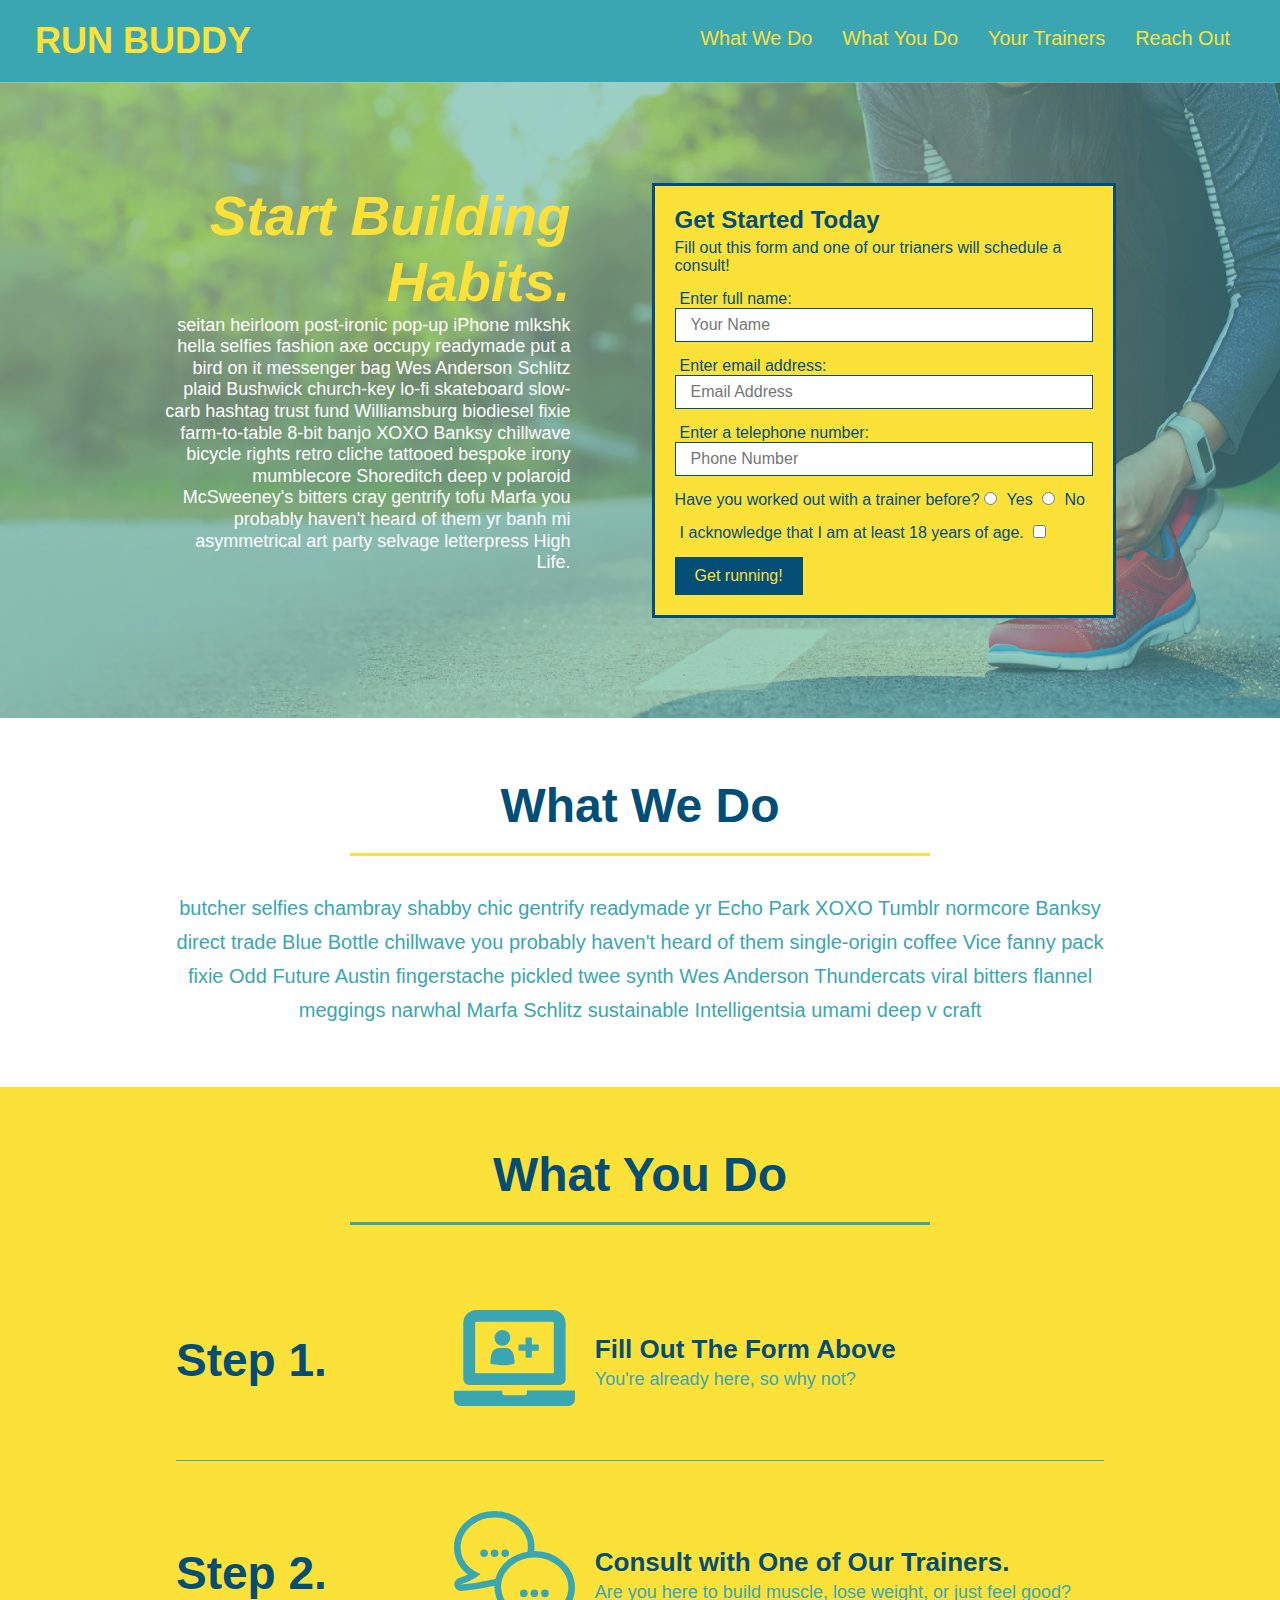
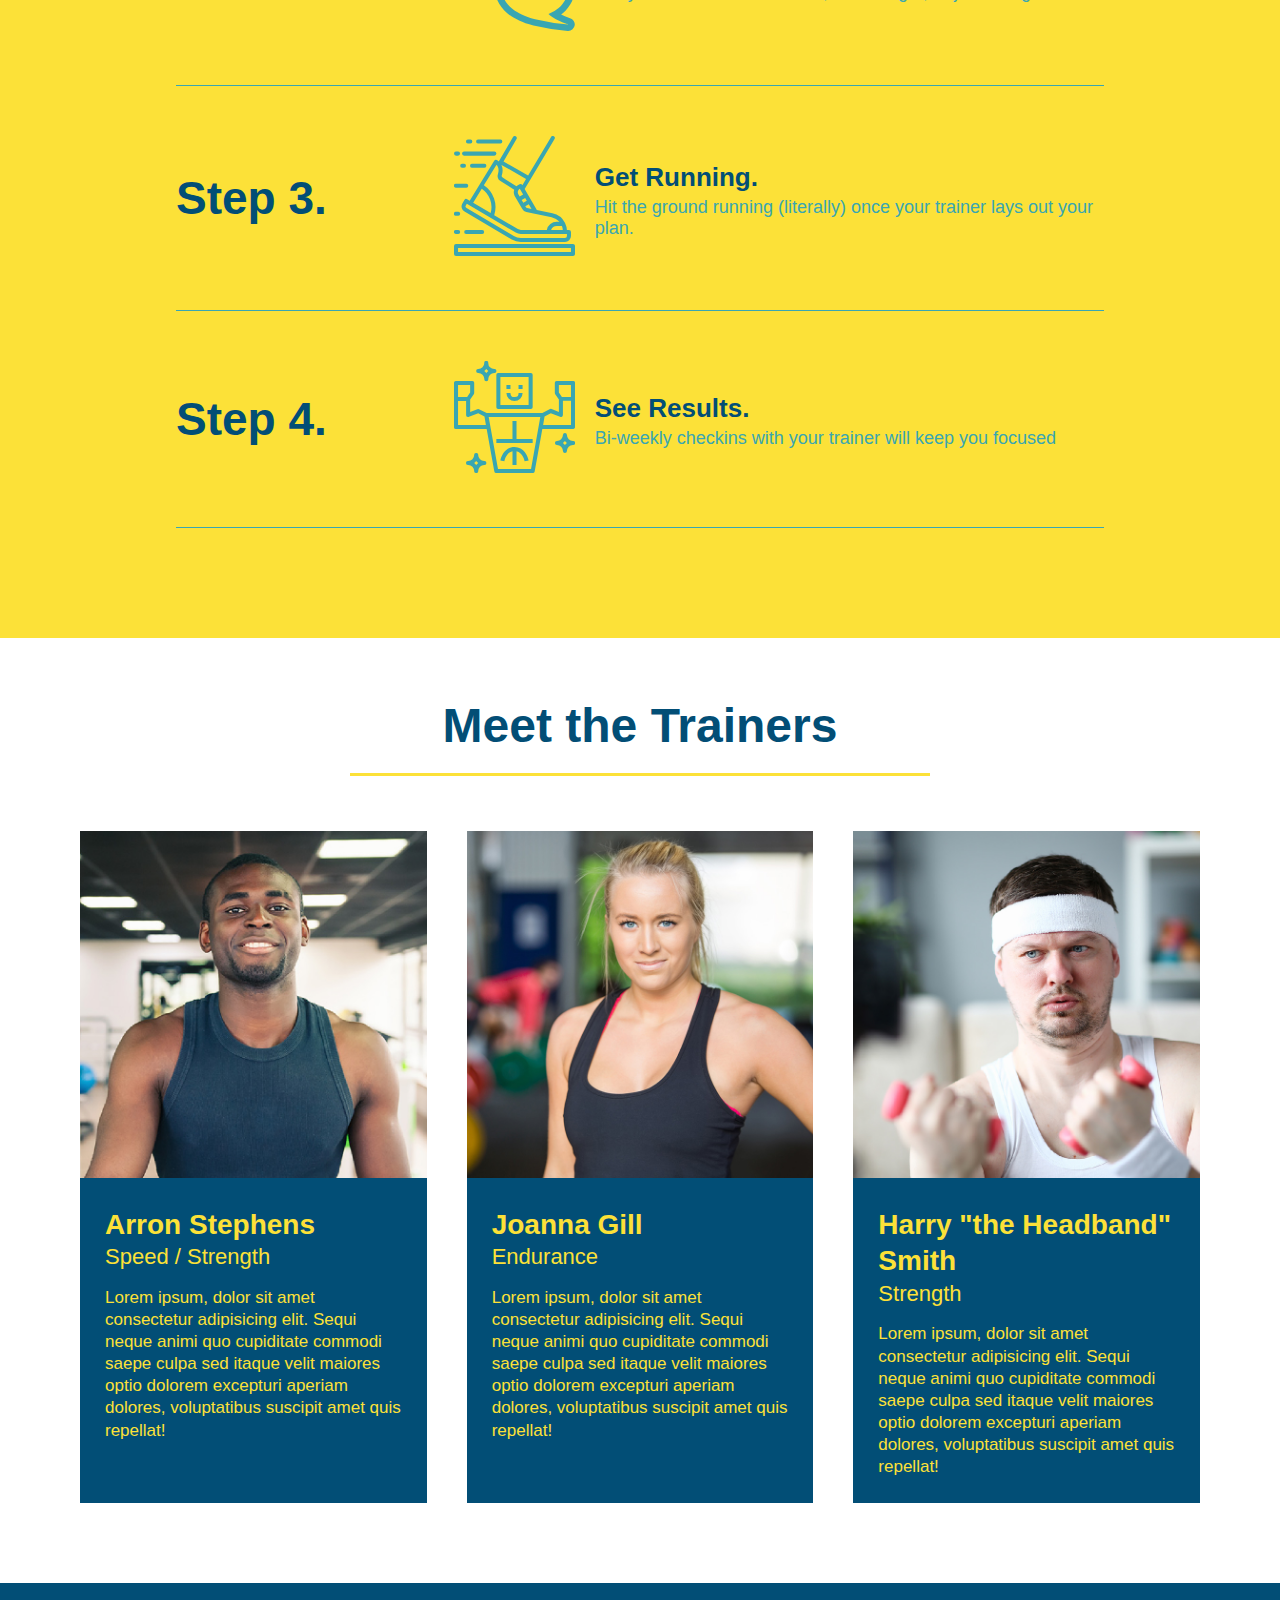
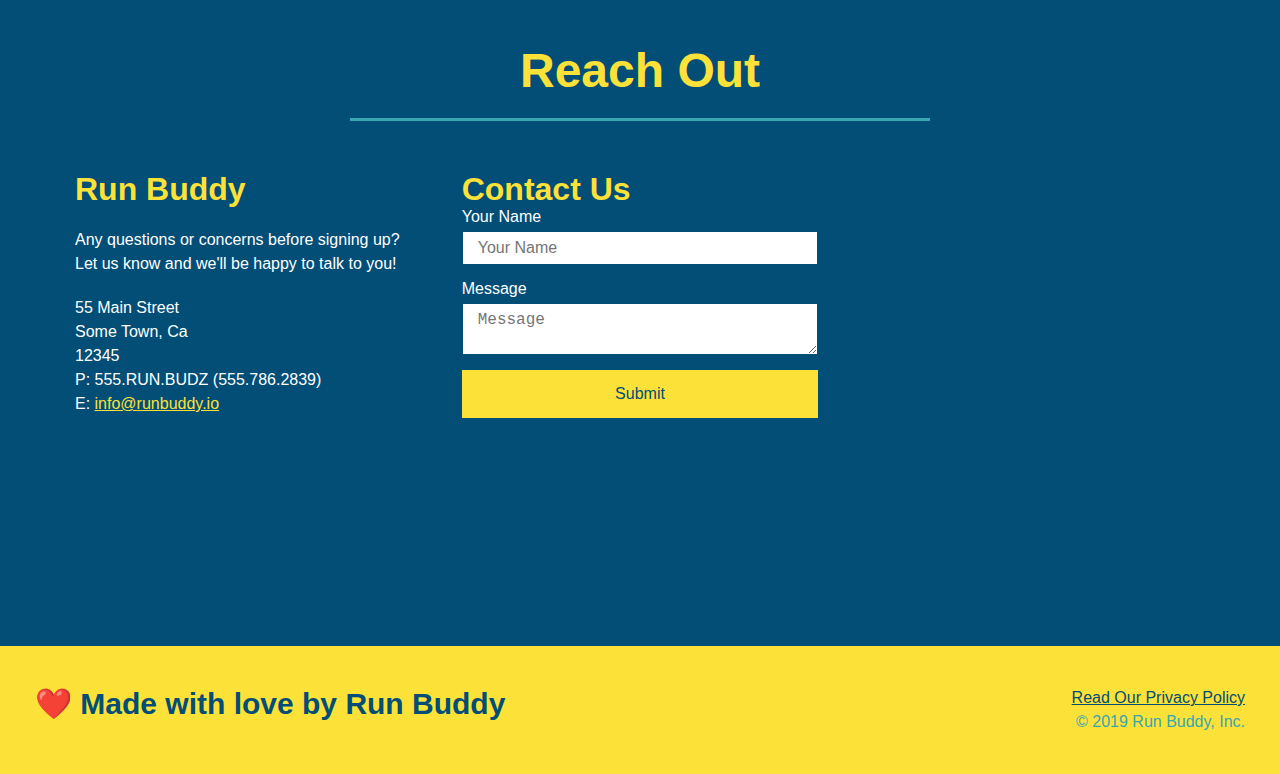
==== commit ed1e223d: "start of media query setup" ====
--- a/index.html
+++ b/index.html
@@ -2,6 +2,7 @@
 <html lang="eng">
     <head>
         <meta charset="UTF-8" />
+        <meta name="viewport" content="width=device-width, initial-scale=1.0" />
         <title>RUN BUDDY</title>
         <link rel="stylesheet" href="./assets/css/style.css" />
       </head>
--- a/assets/css/style.css
+++ b/assets/css/style.css
@@ -34,7 +34,7 @@
   }
 
   header nav ul li a {
-    margin: 0 30px;
+    padding: 10px 15px;
     font-weight: lighter;
     font-size: 1.55vw;
   }
@@ -83,6 +83,7 @@
     display: flex;
     justify-content: center;
     flex-wrap: wrap;
+    align-items: flex-start
   }
 
 .hero-cta {
@@ -91,7 +92,7 @@
     margin: 3.5%;
     color: #fff;
     font-size: 18px;
-    line-height: 1.3;
+    line-height: 1.2;
   }
 
  .hero-cta h2 {
@@ -145,7 +146,7 @@
 /* Section general styling start */
 
 .section-title {
-  font-size: 55px;
+  font-size: 48px;
   color: #024e76;
   border-bottom: 3px solid;
   padding-bottom: 20px;
@@ -358,4 +359,29 @@
   font-size: 16px;
 }
 
-/* REACH OUT STYLES END */+/* REACH OUT STYLES END */
+
+
+/* MEDIA QUERY FOR SMALLER DESKTOP SCREENS AND SMALLER */
+@media screen and (max-width: 980px) {
+  header h1 a {
+    /* this will be applied on any screen smaller than 980px */
+    color: tomato;
+  }
+}
+
+/* MEDIA QUERY FOR TABLETS AND SMALLER */
+@media screen and (max-width: 768px) {
+  header h1 {
+    /* this will be applied on any screen between 768px and 575px */
+    font-size: 80px;
+  }
+}
+
+/* MEDIA QUERY FOR MOBILE PHONES AND SMALLER */
+@media screen and (max-width: 575px) {
+  header h1 {
+    /* this will be applied on any screen smaller than 575px */
+    font-size: 100px;
+  }
+}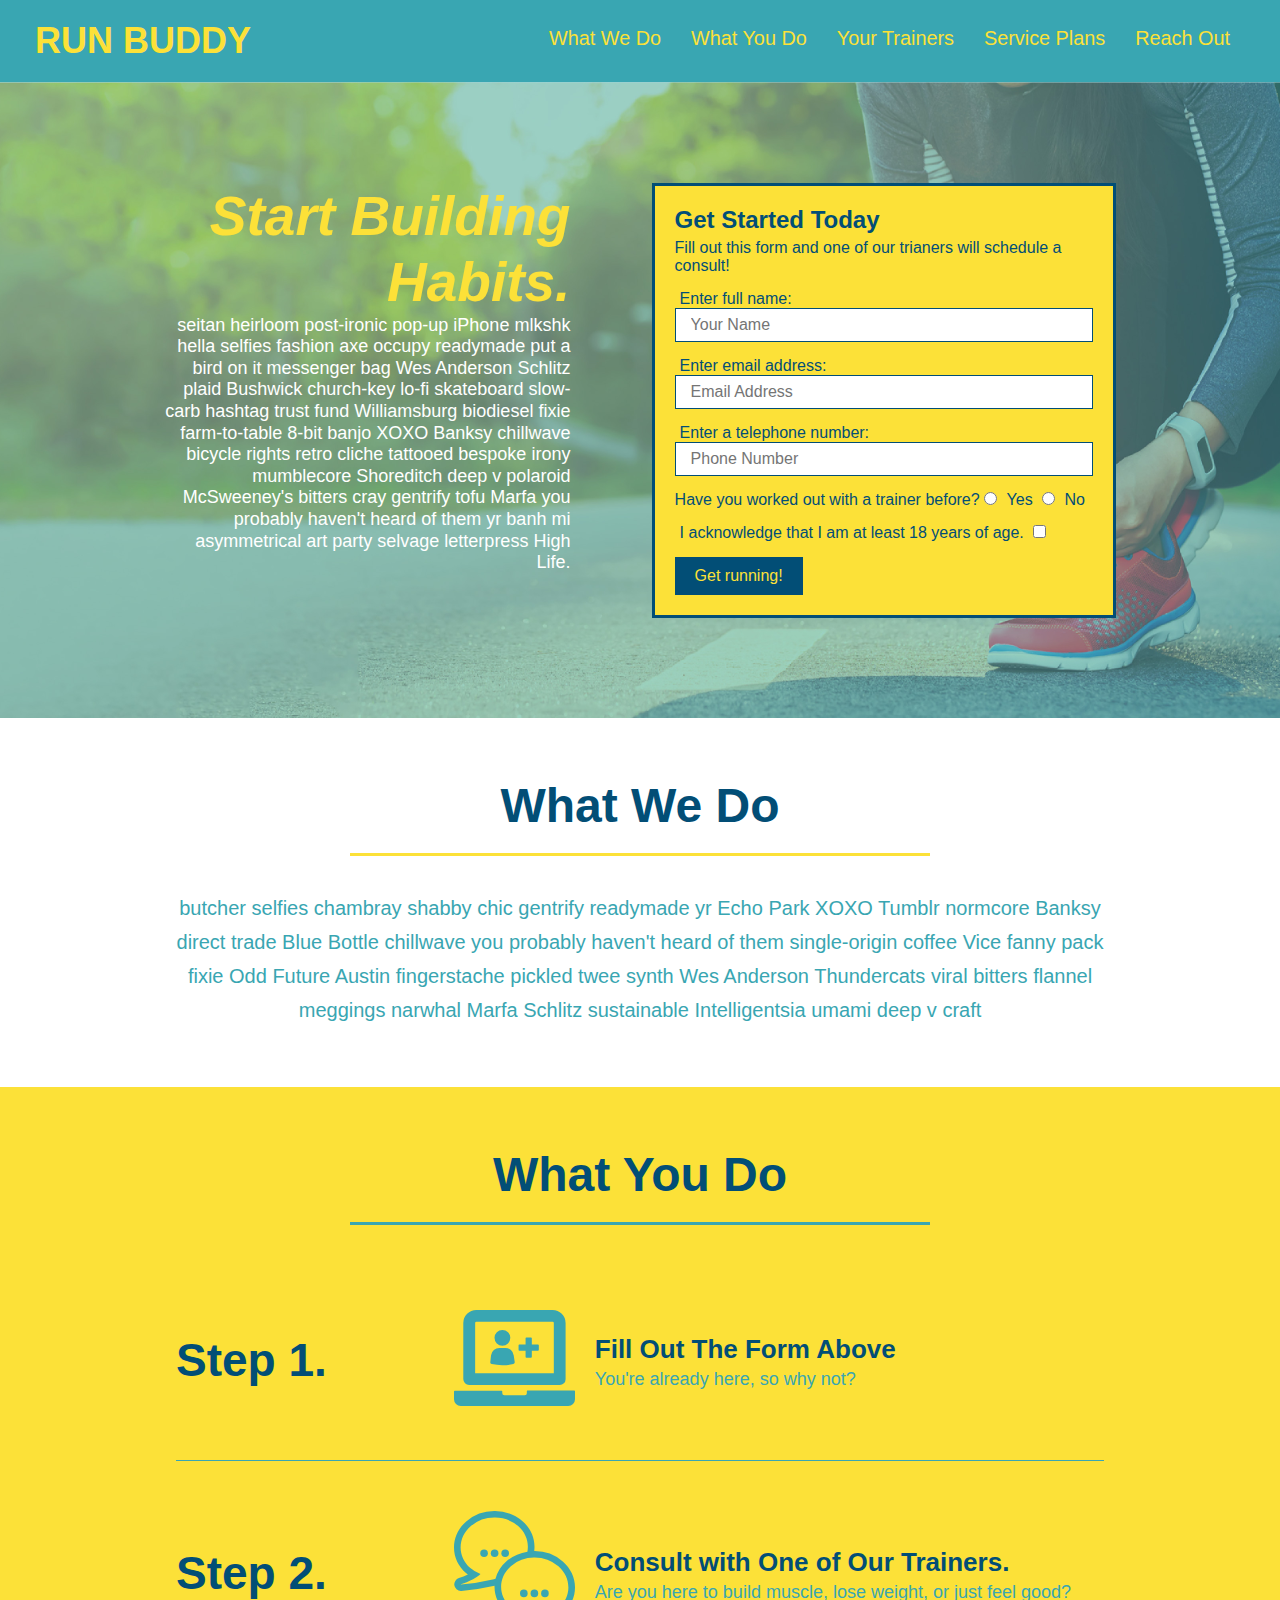
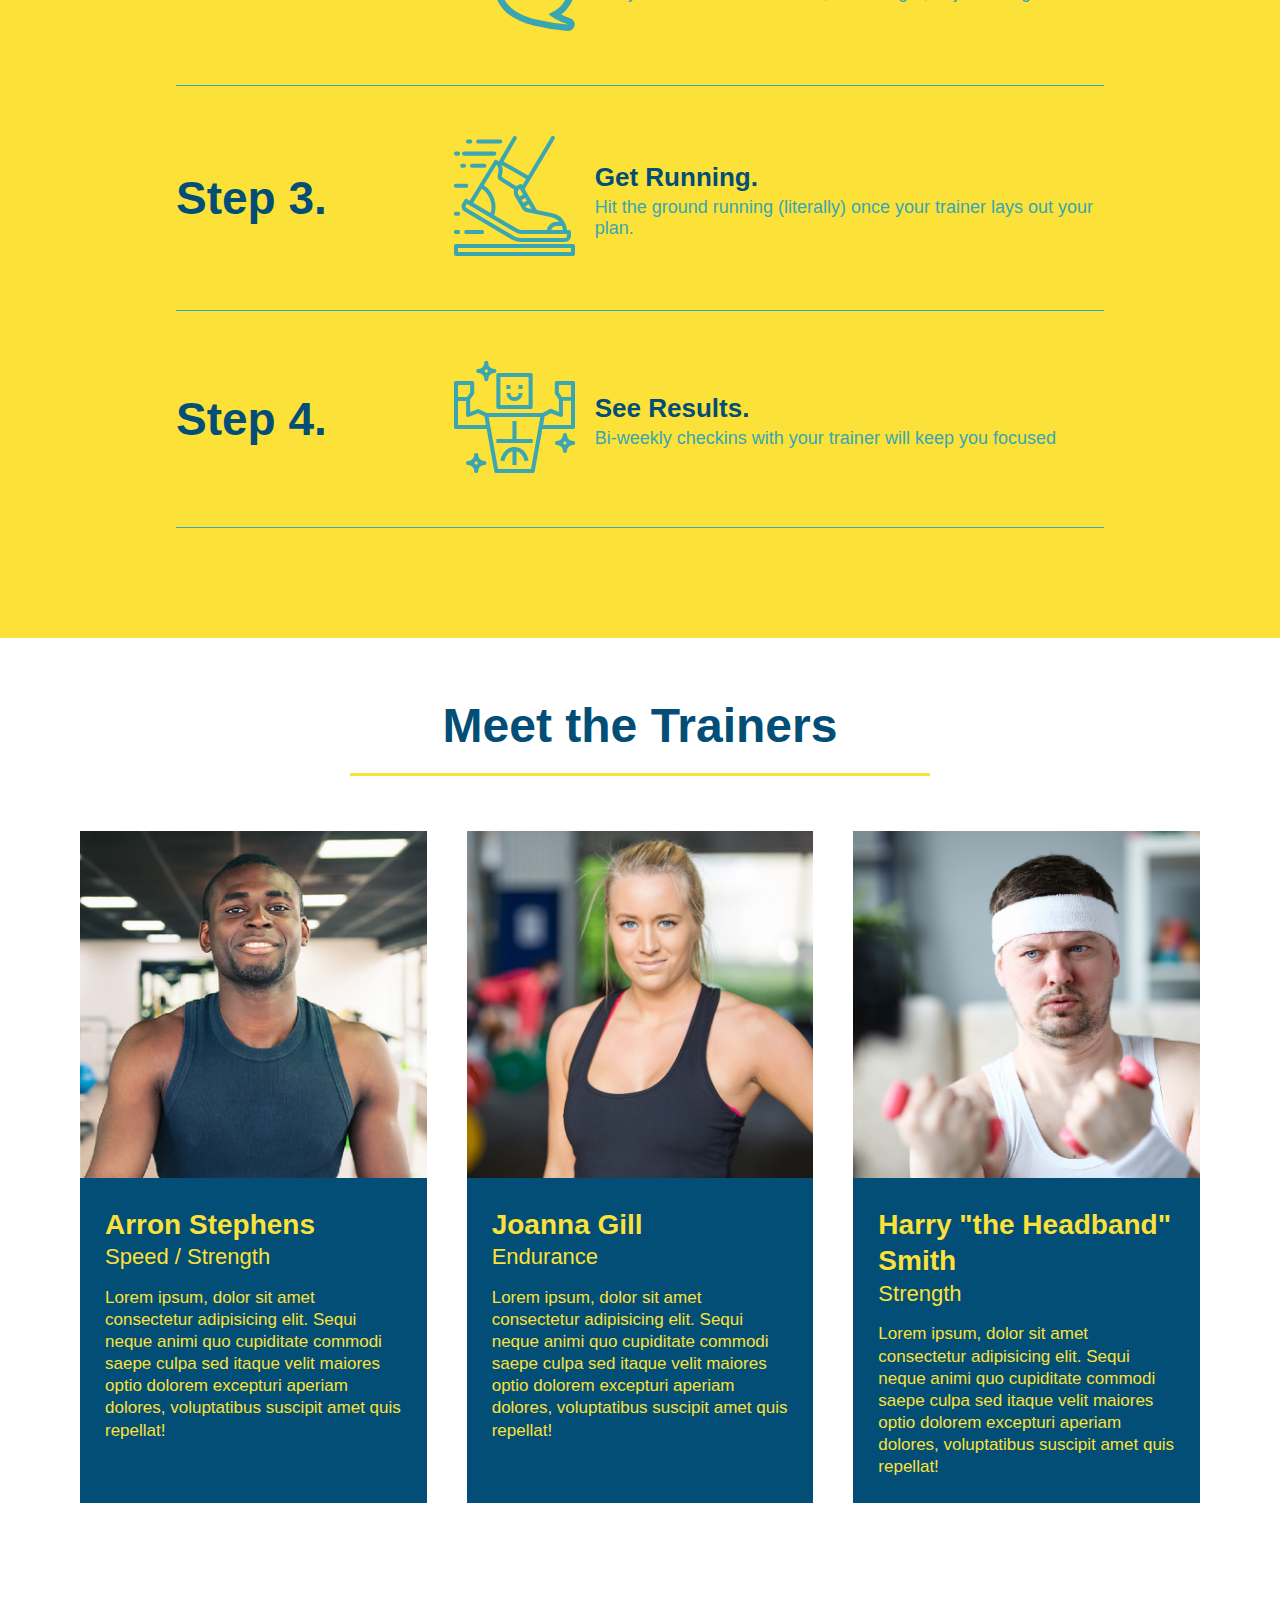
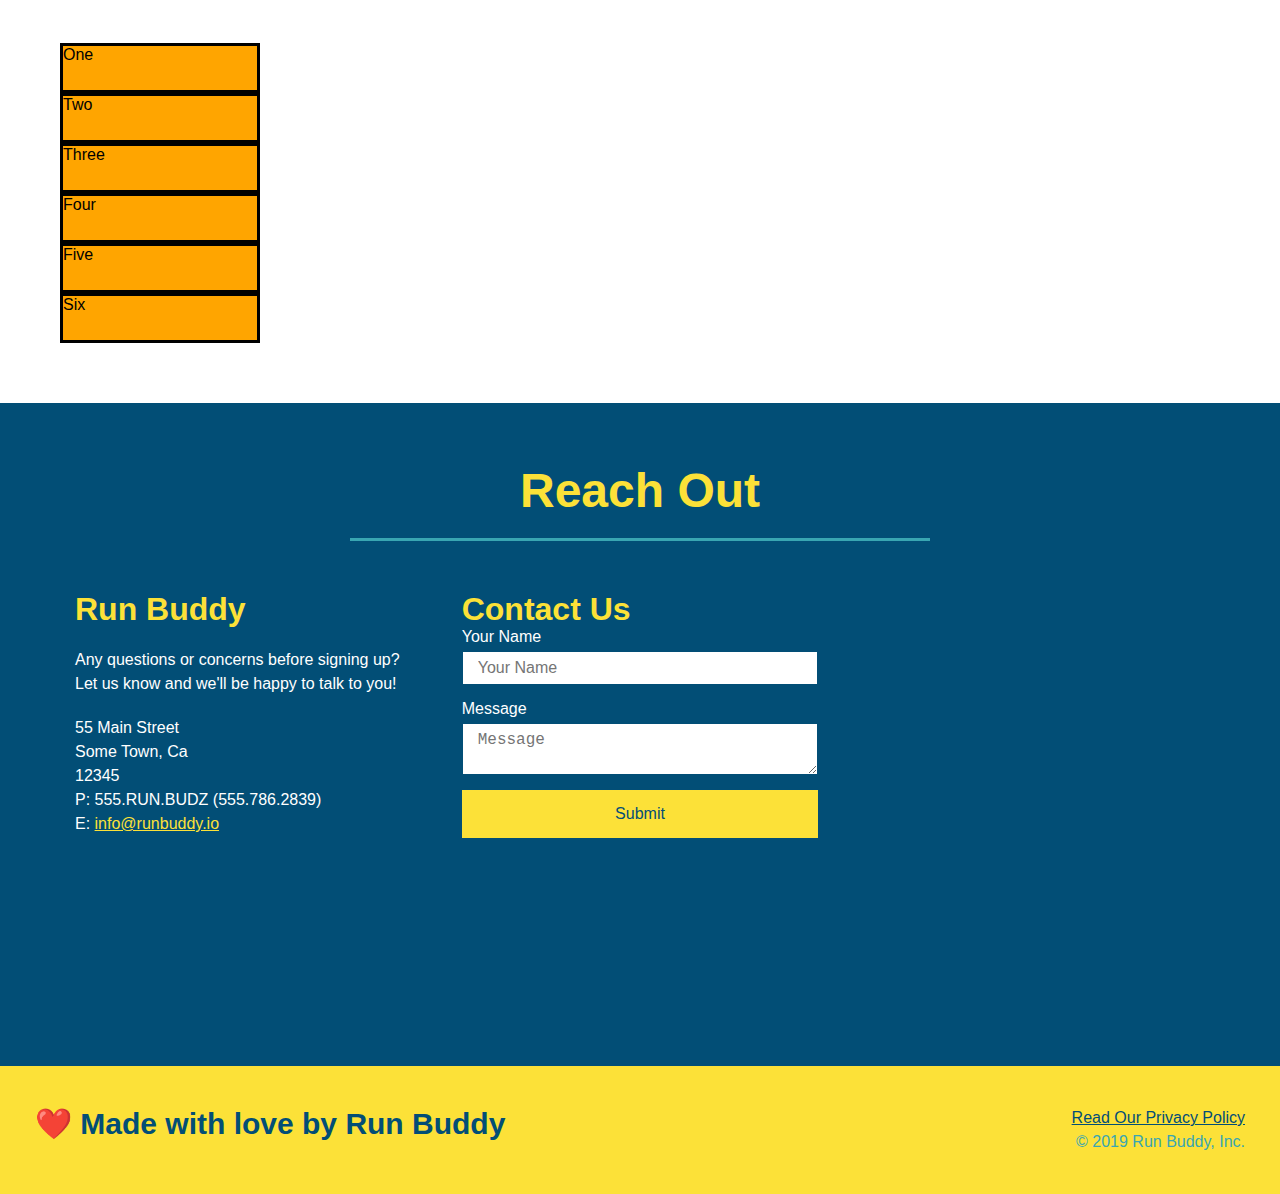
==== commit fef3fa48: "added grid example" ====
--- a/index.html
+++ b/index.html
@@ -22,6 +22,9 @@
                 </li>
                 <li>
                   <a href="#your-trainers">Your Trainers</a>
+                </li>
+                <li>
+                <a href="#service-plans">Service Plans</a>
                 </li>
                 <li>
                   <a href="#reach-out">Reach Out</a>
@@ -203,6 +206,21 @@
 
       </section>
 
+
+      <section id="service-plans" class="services">
+        <div class="service-grid-container">
+          <div class="service-grid-item">One</div>
+          <div class="service-grid-item">Two</div>
+          <div class="service-grid-item">Three</div>
+          <div class="service-grid-item">Four</div>
+          <div class="service-grid-item">Five</div>
+          <div class="service-grid-item">Six</div>
+        </div>
+      </section>
+
+
+
+
         <!-- "reach out" section -->
         <section id="reach-out" class="contact">
             <h2 class="section-title secondary-border">Reach Out</h2>
--- a/assets/css/style.css
+++ b/assets/css/style.css
@@ -293,6 +293,24 @@
   }
 /* TRAINER SECTION END */
 
+/* Subscription Grid */
+
+.service-grid-container {
+  display: grid;
+}
+
+.service-grid-item {
+  width: 200px;
+  height: 50px;
+  background-color: orange;
+  border: solid;
+  color: black;
+}
+
+/* Subscription Grid End */
+
+
+
 /* REACH OUT SECTION BEGIN */
 
 .contact {
@@ -364,24 +382,112 @@
 
 /* MEDIA QUERY FOR SMALLER DESKTOP SCREENS AND SMALLER */
 @media screen and (max-width: 980px) {
-  header h1 a {
-    /* this will be applied on any screen smaller than 980px */
-    color: tomato;
-  }
-}
+  header {
+    padding-bottom: 0;
+    justify-content: center;
+  }
+
+  header h1 {
+    width: 100%;
+    text-align: center;
+  }
+
+  header nav ul {
+    margin-top: 20px;
+    width: 100%;
+    justify-content: center;
+  }
+
+  header nav ul li a {
+    font-size: 20px;
+  }
+
+  footer h2, footer div {
+    text-align: center;
+    width: 100%;
+  }
+
+  .hero-cta, .hero-form {
+    width: 100%;
+  }
+  
+  .hero-cta {
+    text-align: center;
+  }
+
+  .section-title {
+    width: 80%;
+  }
+  
+  .trainer {
+    flex: 0 70%;
+  }
+  
+  .contact-info iframe{
+    flex: 1 100%;
+  }
+}
+
 
 /* MEDIA QUERY FOR TABLETS AND SMALLER */
 @media screen and (max-width: 768px) {
-  header h1 {
-    /* this will be applied on any screen between 768px and 575px */
-    font-size: 80px;
-  }
+  section {
+    padding: 30px 15px;
+  }
+
+  .step h3 {
+    flex: 1 100%;
+    text-align: center;
+  }
+
+  .step-info {
+    flex: 2 100%;
+    text-align: center;
+    justify-content: center;
+  }
+
+  .step-img {
+    flex: 0 32%;
+    margin-right: 0;
+    margin-top: 15px;
+    margin-bottom: 15px;
+  }
+
+  .step-text {
+    flex: 100%;  
+  }
+
 }
 
 /* MEDIA QUERY FOR MOBILE PHONES AND SMALLER */
 @media screen and (max-width: 575px) {
-  header h1 {
-    /* this will be applied on any screen smaller than 575px */
-    font-size: 100px;
-  }
+
+  .hero-form button {
+    width: 100%;
+  }
+
+  .section-title {
+    width: 95%;
+  }
+
+  .intro p {
+    width: 100%;
+  }
+
+  .trainer {
+    flex: 0 100%;
+  }
+
+  .contact-info {
+    text-align: center;
+  }
+
+  .contact-info > * {
+    flex: 0 100%;
+  }
+
+  .contact-form {
+    order: 3;
+  }
+
 }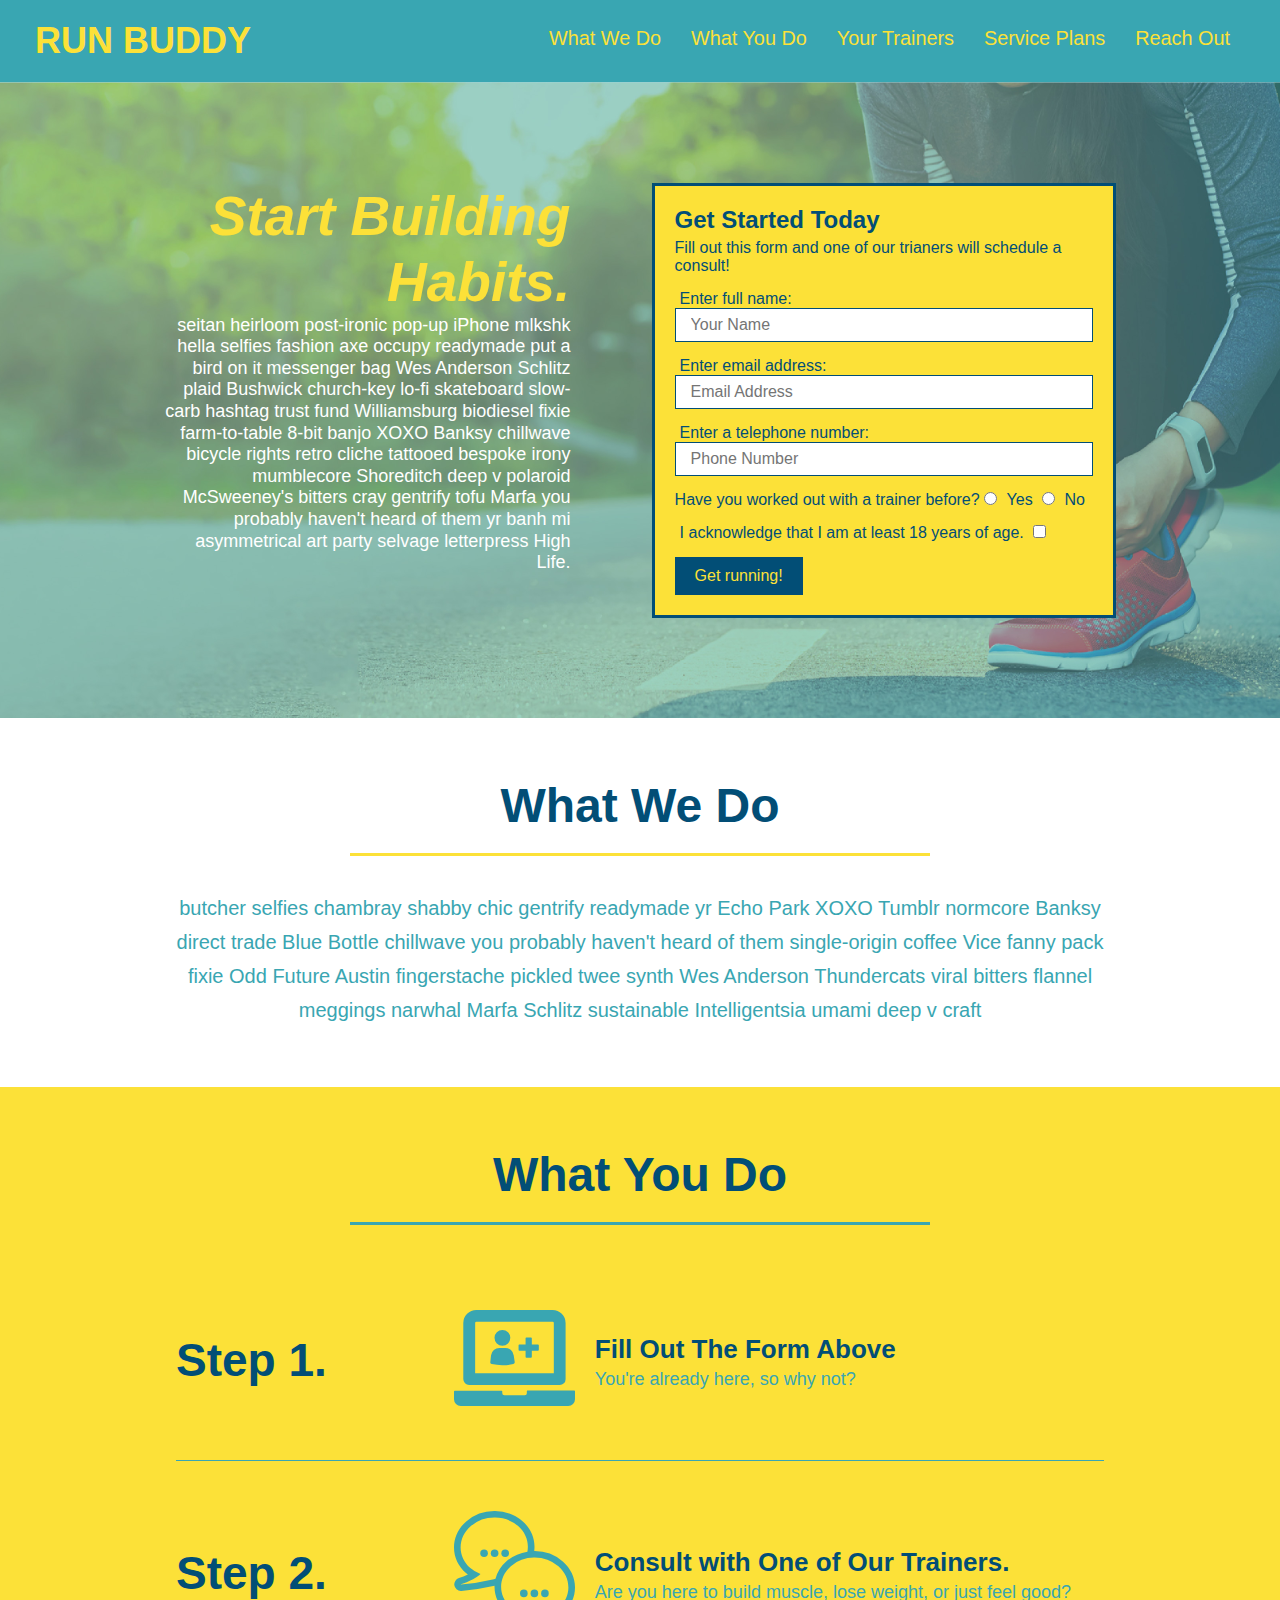
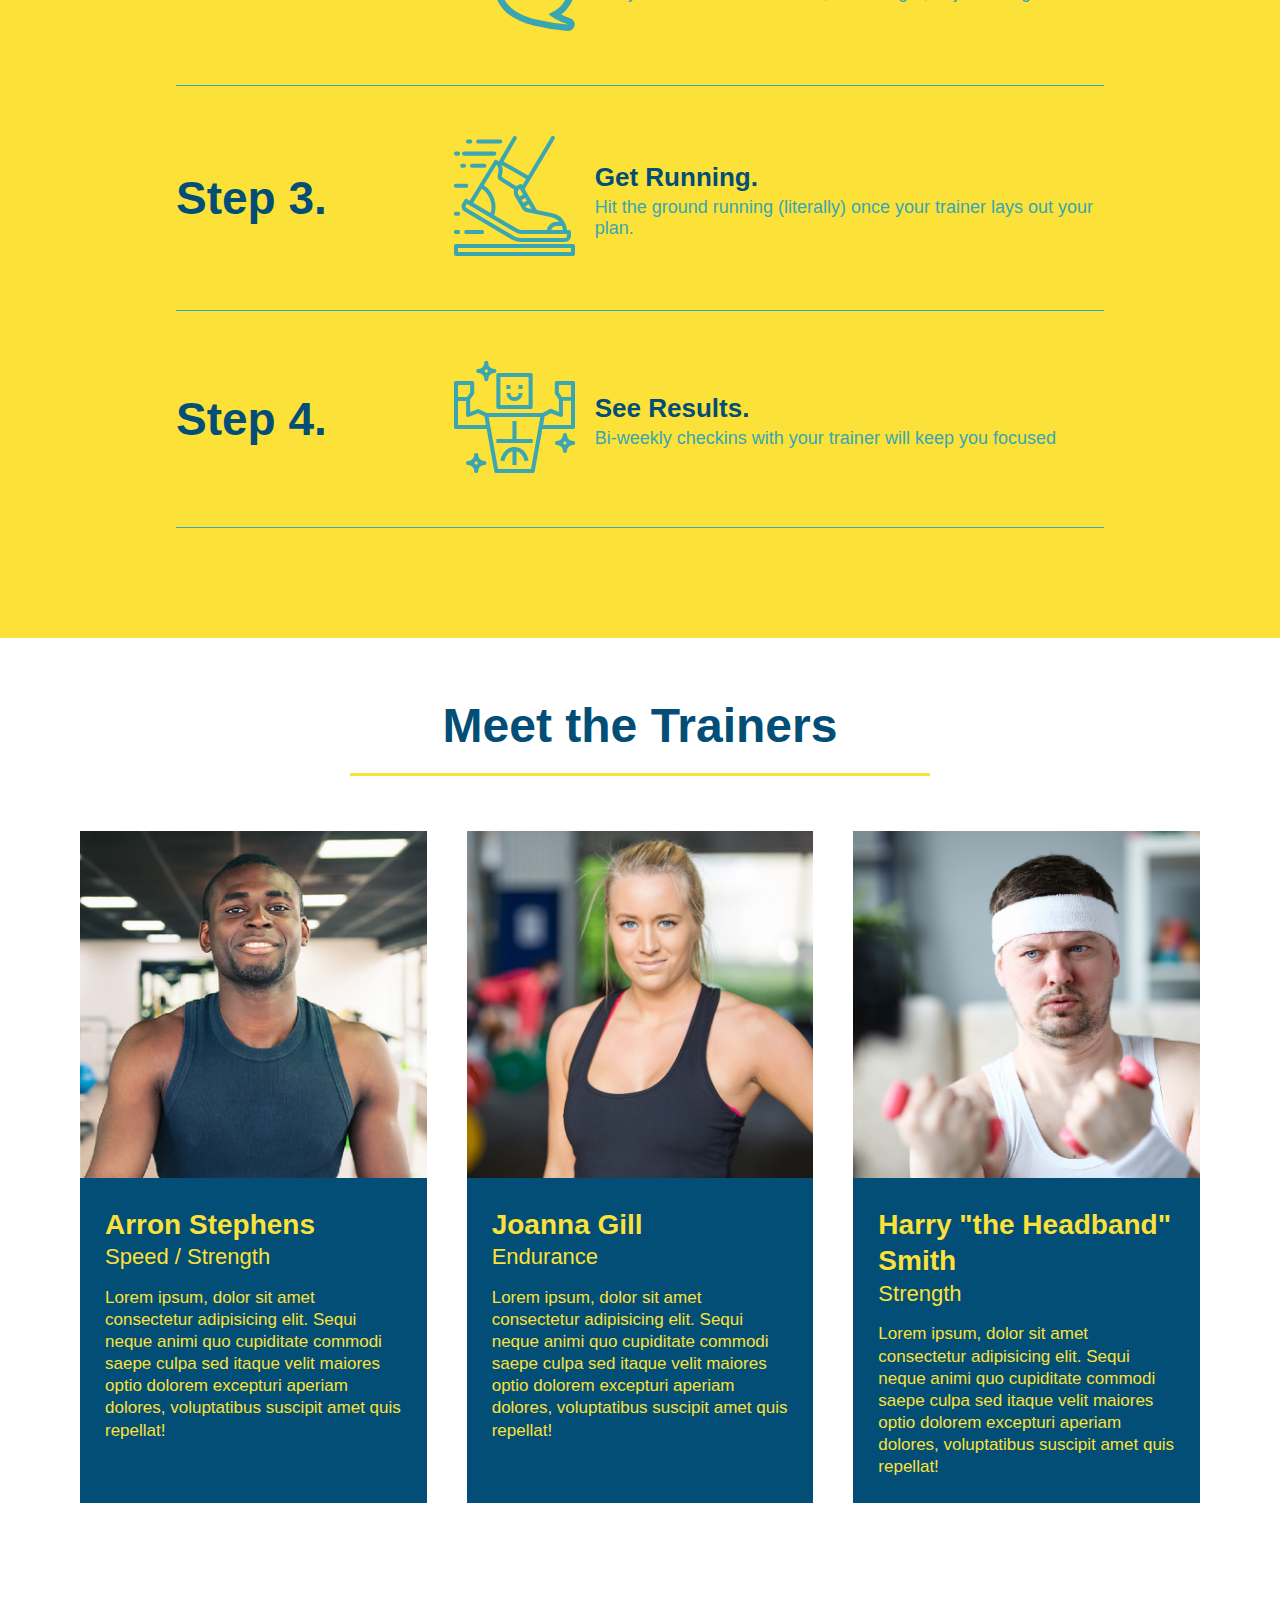
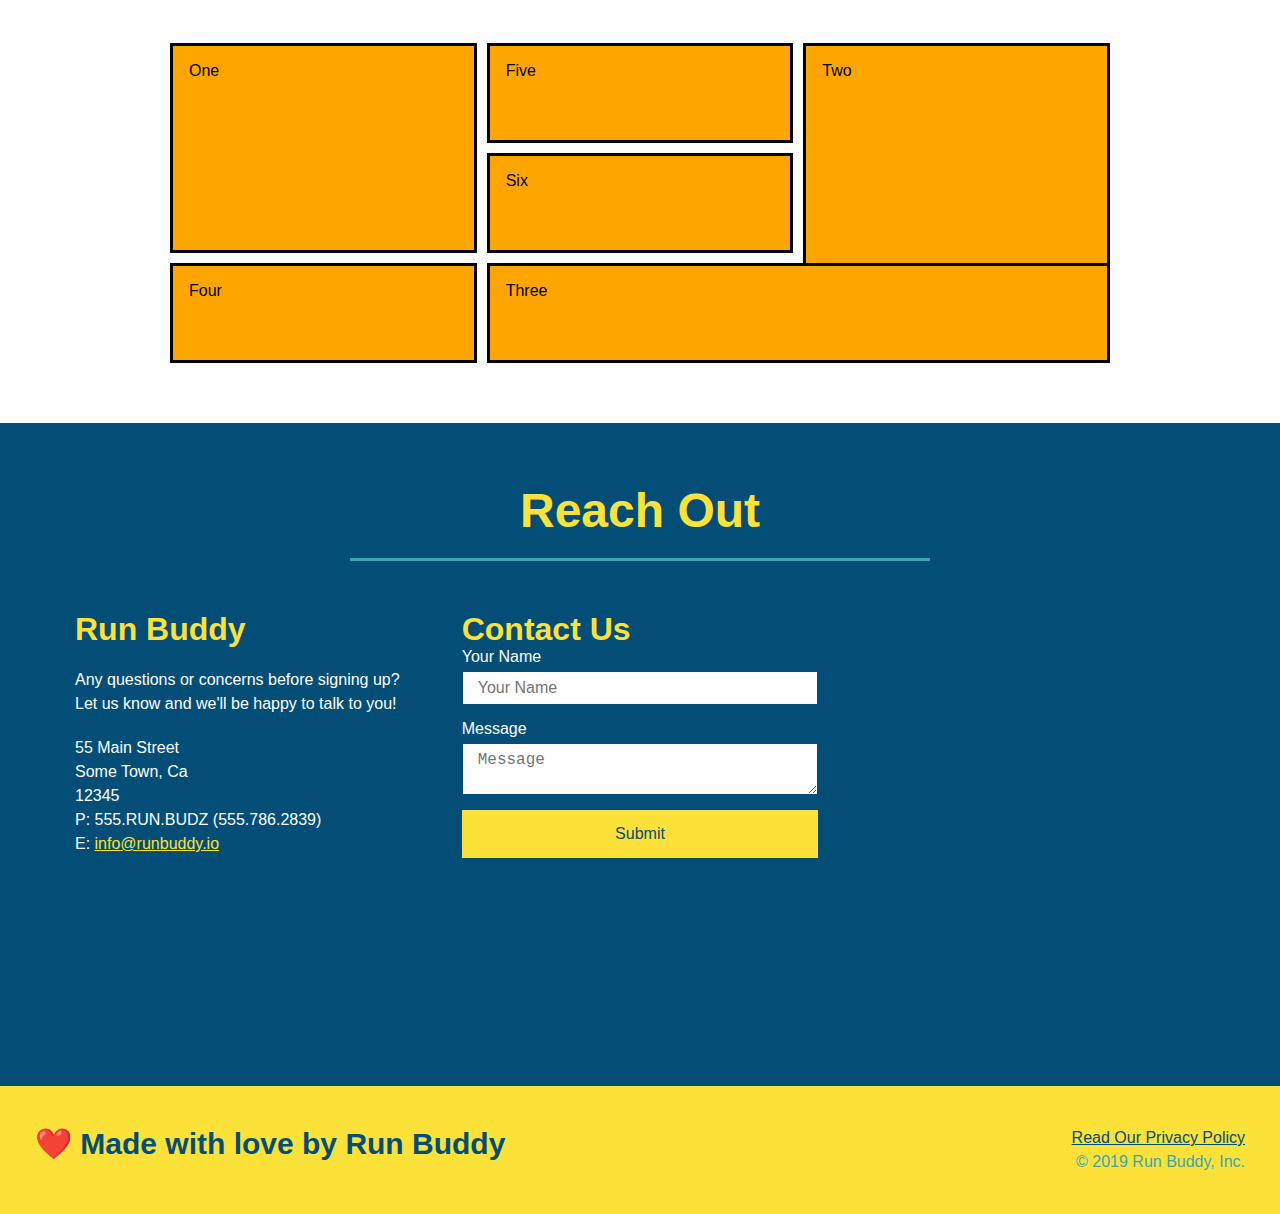
==== commit 9a766df7: "example grid" ====
--- a/index.html
+++ b/index.html
@@ -209,12 +209,12 @@
 
       <section id="service-plans" class="services">
         <div class="service-grid-container">
-          <div class="service-grid-item">One</div>
-          <div class="service-grid-item">Two</div>
-          <div class="service-grid-item">Three</div>
-          <div class="service-grid-item">Four</div>
-          <div class="service-grid-item">Five</div>
-          <div class="service-grid-item">Six</div>
+          <div class="service-grid-item box1">One</div>
+          <div class="service-grid-item box2">Two</div>
+          <div class="service-grid-item box3">Three</div>
+          <div class="service-grid-item box4">Four</div>
+          <div class="service-grid-item box5">Five</div>
+          <div class="service-grid-item box6">Six</div>
         </div>
       </section>
 
--- a/assets/css/style.css
+++ b/assets/css/style.css
@@ -297,14 +297,42 @@
 
 .service-grid-container {
   display: grid;
+  grid-template-columns: repeat(auto-fit, minmax(100px, 1fr));
+  grid-template-rows: repeat(4, minmax(25px, auto));
 }
 
 .service-grid-item {
-  width: 200px;
-  height: 50px;
   background-color: orange;
   border: solid;
+  padding: 1em;
   color: black;
+}
+
+.service-grid-container {
+  max-width: 940px;
+  margin: 0 auto;
+  display: grid;
+  grid-template-columns: repeat(3, 1fr);
+  grid-template-rows: repeat(3, 100px);
+  grid-gap: 10px;
+  grid-auto-flow: column;
+}
+
+
+.box1 {
+  grid-column: 1/2; 
+  grid-row: 1/3; 
+}
+
+.box2 {
+  grid-column: 3/4; 
+  grid-row: 1/-1; 
+}
+
+
+.box3 {
+  grid-column: 2/ span 2; 
+  grid-row: 3/ span 1; 
 }
 
 /* Subscription Grid End */
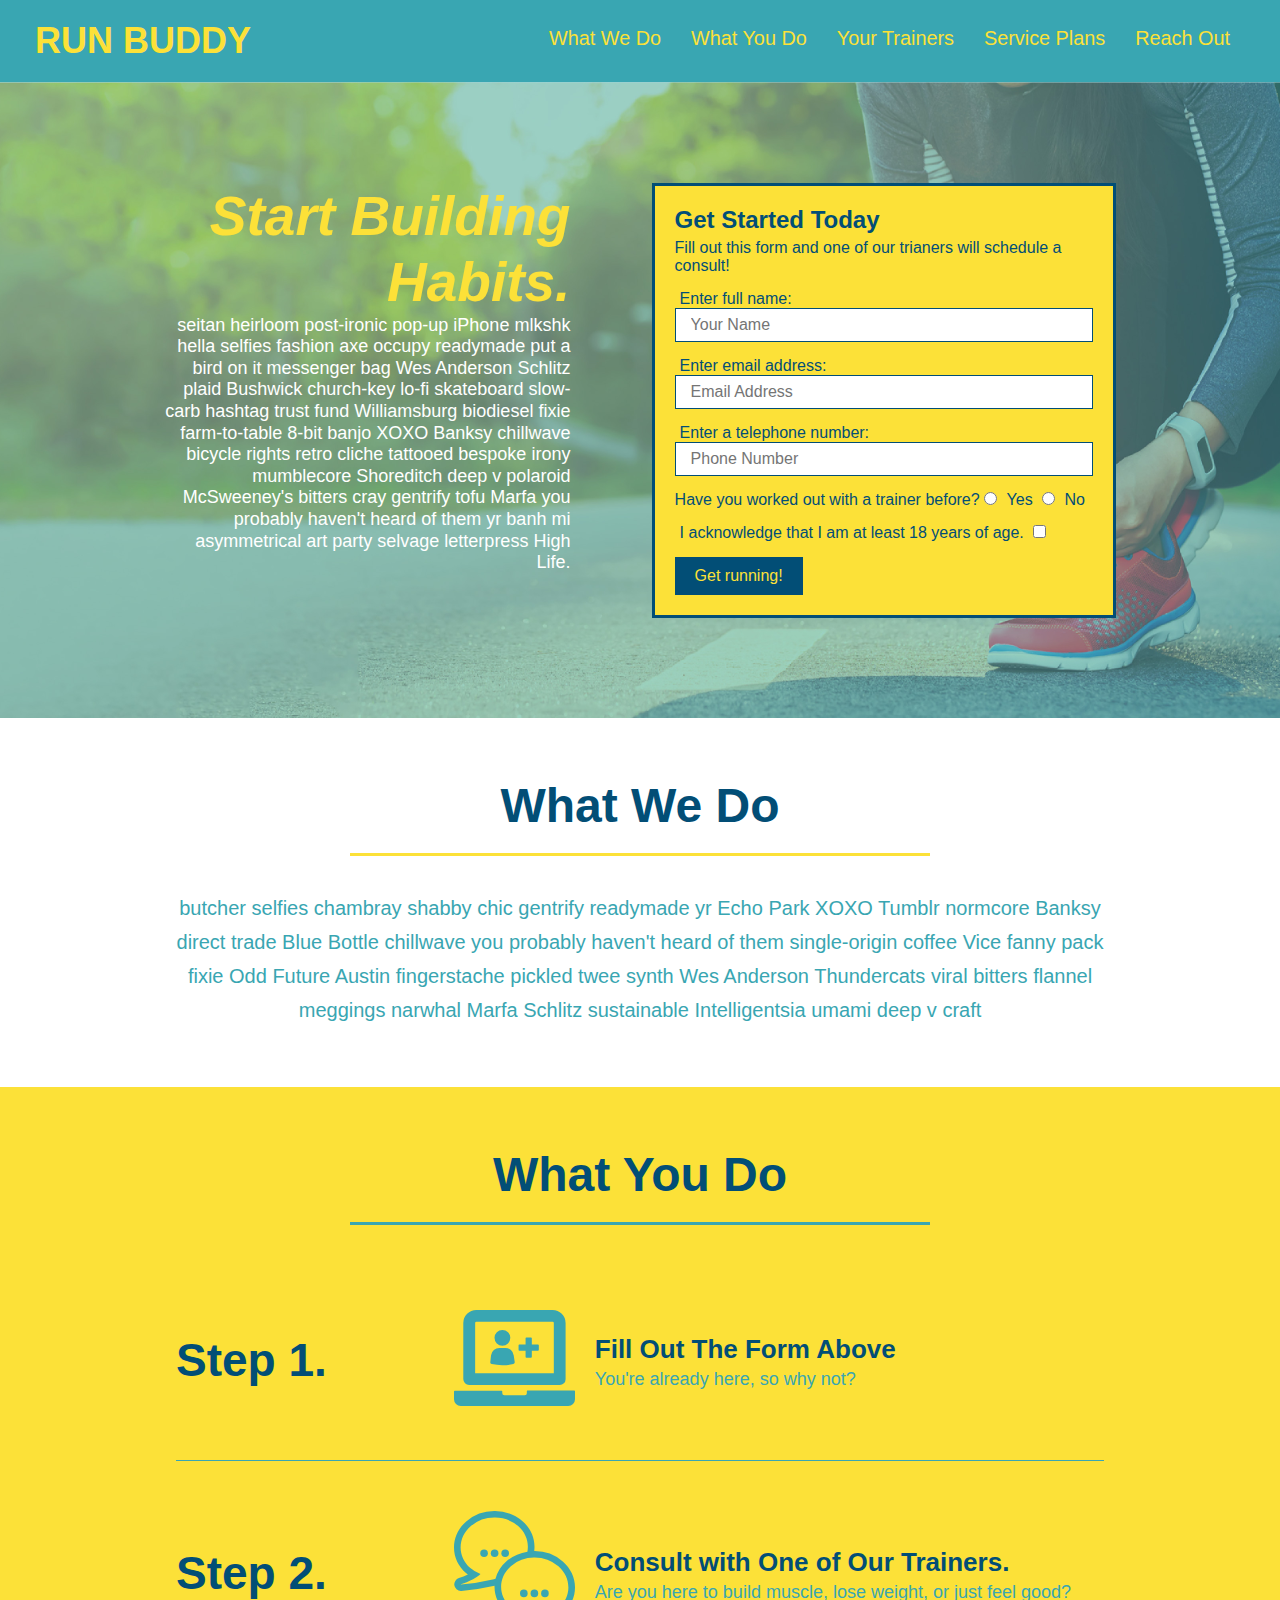
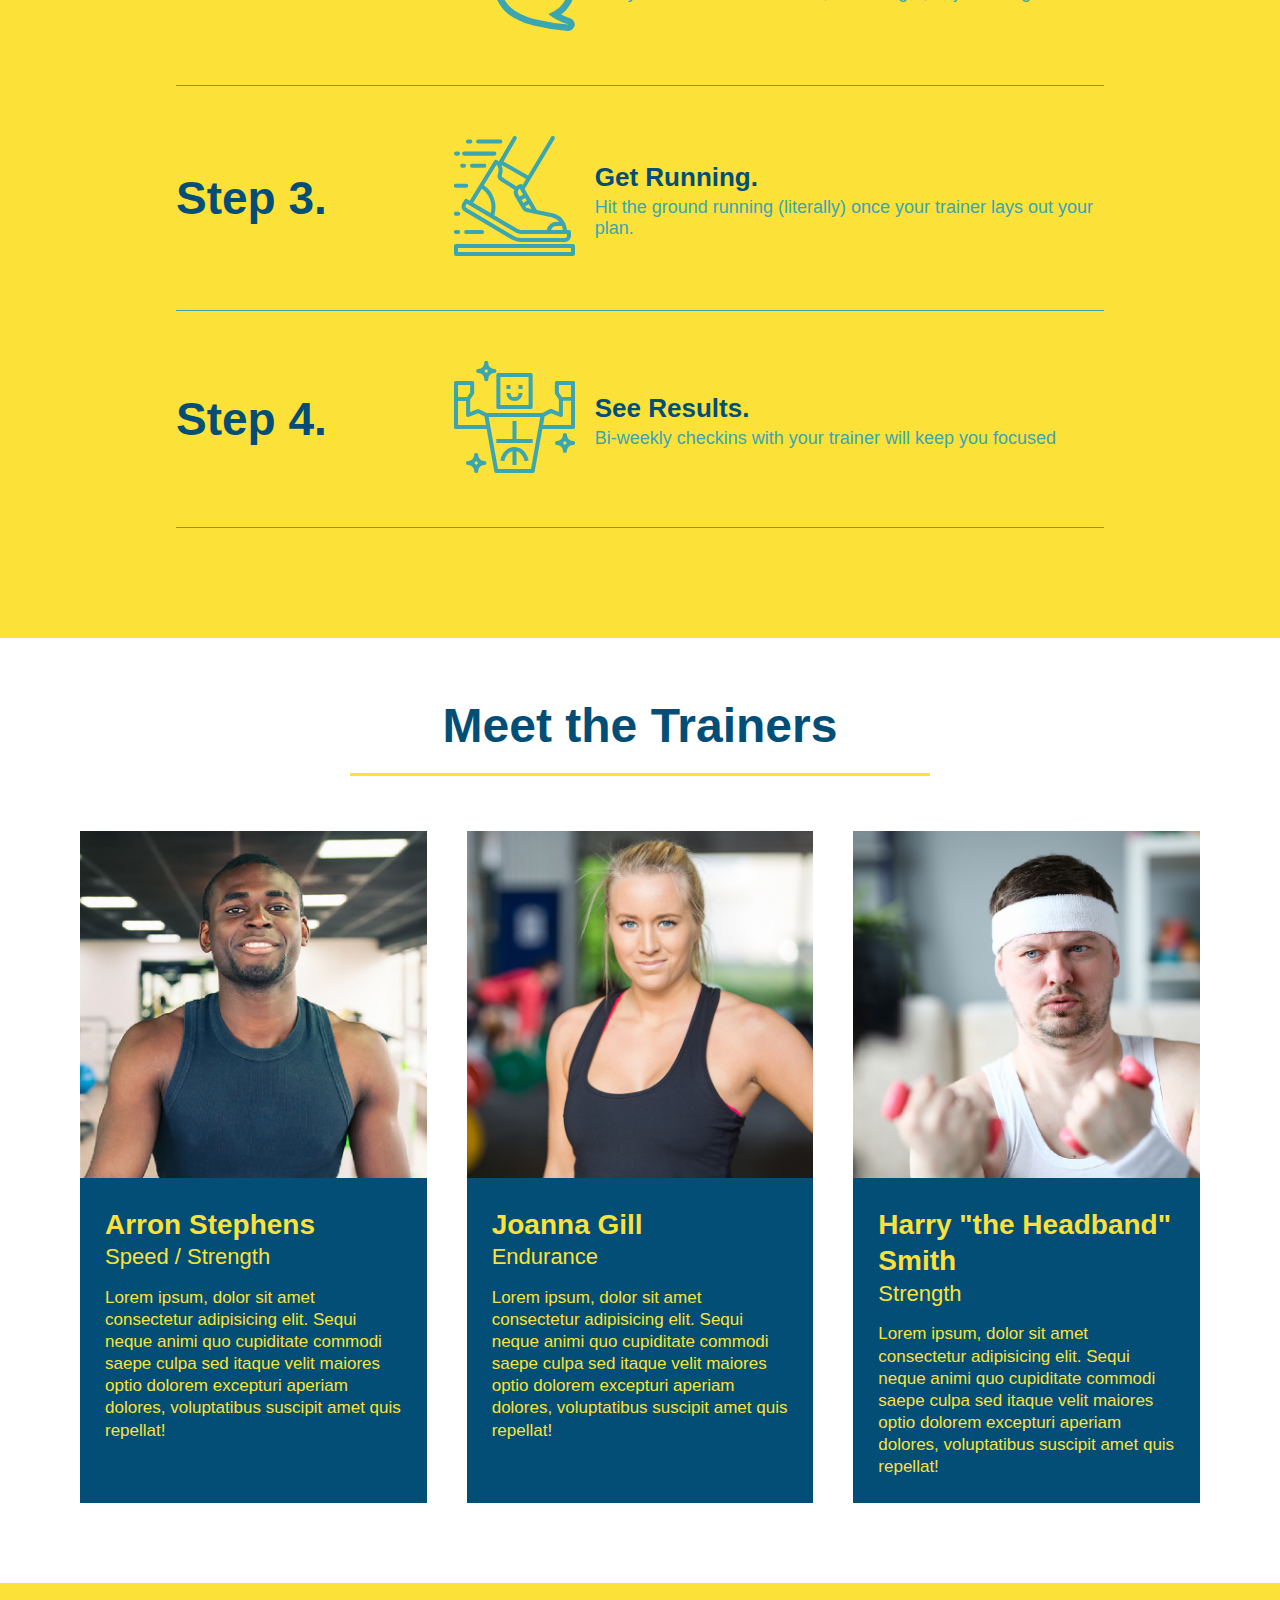
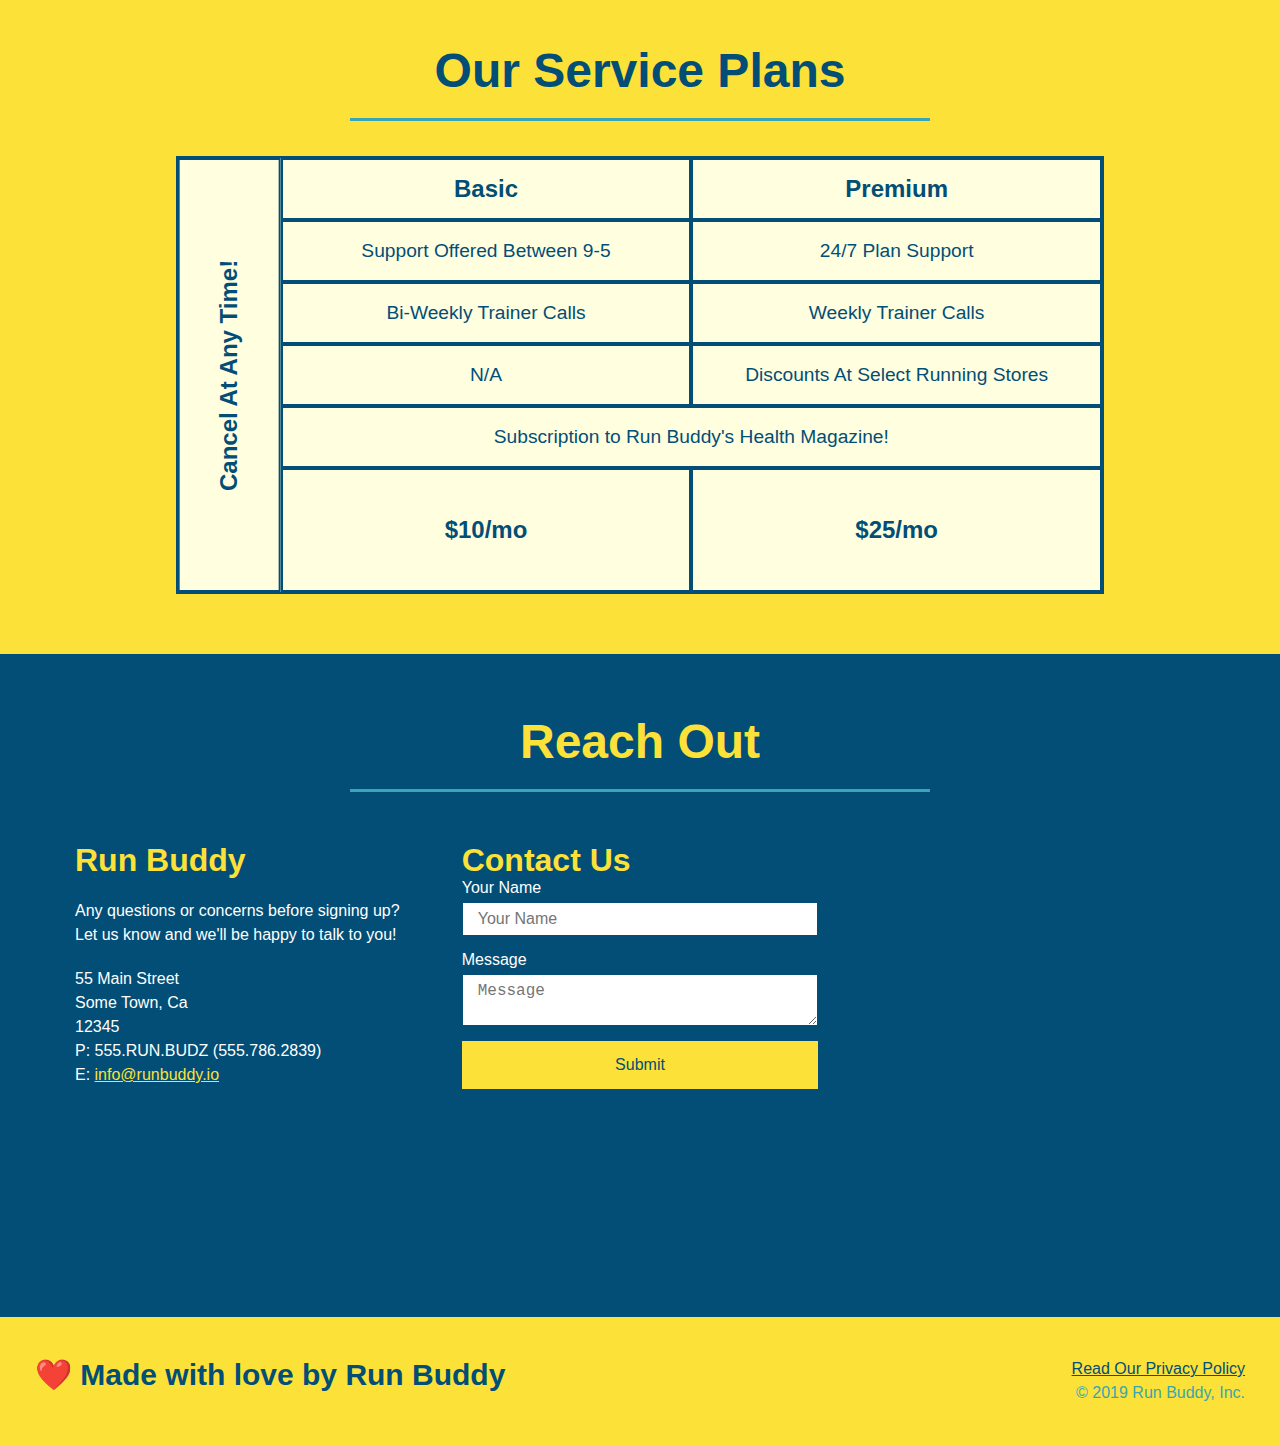
==== commit 4e6e184e: "added service table comparison" ====
--- a/index.html
+++ b/index.html
@@ -207,17 +207,68 @@
       </section>
 
 
+  <!-- "subscription" section -->
+
       <section id="service-plans" class="services">
-        <div class="service-grid-container">
-          <div class="service-grid-item box1">One</div>
-          <div class="service-grid-item box2">Two</div>
-          <div class="service-grid-item box3">Three</div>
-          <div class="service-grid-item box4">Four</div>
-          <div class="service-grid-item box5">Five</div>
-          <div class="service-grid-item box6">Six</div>
-        </div>
+
+        <h2 class="section-title secondary-border">
+          Our Service Plans
+        </h2>
+
+        <div class="service-grid-wrapper">
+          <div class="service-grid-container">
+           
+           <!-- Headers -->
+           <div class="service-grid-item grid-head basic">
+              Basic
+            </div>
+            <div class="service-grid-item grid-head premium">
+              Premium
+            </div>
+            <!-- Body -->
+            <div class="service-grid-item basic">
+              Support Offered Between 9-5
+            </div>
+
+            <div class="service-grid-item premium">
+              24/7 Plan Support
+            </div>
+
+            <div class="service-grid-item basic">
+              Bi-Weekly Trainer Calls
+            </div>
+
+            <div class="service-grid-item premium">
+              Weekly Trainer Calls
+            </div>
+
+            <div class="service-grid-item basic">
+              N/A
+            </div>
+
+            <div class="service-grid-item premium">
+              Discounts At Select Running Stores
+            </div>
+
+            <div class="service-grid-item both">
+              Subscription to Run Buddy's Health Magazine!
+            </div>
+
+            <div class="service-grid-item grid-price basic">
+              $10/mo
+            </div>
+
+            <div class="service-grid-item grid-price premium">
+              $25/mo
+            </div>
+
+            <div class="service-grid-item cancel">
+              Cancel At Any Time!
+            </div>
+          </div> <!-- div service-grid-container -->
+        </div> <!-- div service-grid-wrapper -->
+
       </section>
-
 
 
 
--- a/assets/css/style.css
+++ b/assets/css/style.css
@@ -293,47 +293,61 @@
   }
 /* TRAINER SECTION END */
 
-/* Subscription Grid */
+/* SERVICE STYLES BEGIN */
+
+.services {
+  background: #fce138; 
+}
+
+.service-grid-wrapper {
+  display: flex;
+  width: 100%;
+  justify-content: center;
+}
 
 .service-grid-container {
+  background: lightyellow;
+  width: 80%;
   display: grid;
-  grid-template-columns: repeat(auto-fit, minmax(100px, 1fr));
-  grid-template-rows: repeat(4, minmax(25px, auto));
+  /* repeat(iterator, size) */
+  grid-template-columns: 1fr repeat(2, 4fr);
+  grid-template-rows: repeat(5, 1fr) 2fr;
+  border: 2px solid #024e76;
+  color:  #024e76;
+  font-size: 1.2rem;
 }
 
 .service-grid-item {
-  background-color: orange;
-  border: solid;
-  padding: 1em;
-  color: black;
-}
-
-.service-grid-container {
-  max-width: 940px;
-  margin: 0 auto;
-  display: grid;
-  grid-template-columns: repeat(3, 1fr);
-  grid-template-rows: repeat(3, 100px);
-  grid-gap: 10px;
-  grid-auto-flow: column;
-}
-
-
-.box1 {
-  grid-column: 1/2; 
-  grid-row: 1/3; 
-}
-
-.box2 {
-  grid-column: 3/4; 
-  grid-row: 1/-1; 
-}
-
-
-.box3 {
-  grid-column: 2/ span 2; 
-  grid-row: 3/ span 1; 
-}
+  padding: 15px 0;
+  border: 2px solid #024e76;
+  display: flex;
+  align-items: center;
+  justify-content: center;
+  text-align: center;
+}
+
+
+.service-grid-item.basic {
+  grid-column: 2 / span 1;
+}
+
+.service-grid-item.both {
+  grid-column: 2 / span 2;
+}
+
+.service-grid-item.cancel {
+  writing-mode: vertical-lr;
+  grid-column: 1;
+  grid-row: 1 / -1;
+  transform: rotate(180deg);
+}
+
+
+.grid-head, .grid-price, .service-grid-item.cancel {
+  font-size: 1.5rem;
+  font-weight: bold;
+}
+
 
 /* Subscription Grid End */
 
@@ -485,6 +499,27 @@
     flex: 100%;  
   }
 
+
+  .service-grid-container {
+    grid-template-columns: 1fr 1fr;
+  }
+
+  .service-grid-item.basic {
+    grid-column: 1;
+  }
+
+  .service-grid-item.both {
+    grid-column: 1 / -1;
+  }
+
+  .service-grid-item.cancel {
+    transform: none;
+    writing-mode: unset;
+    grid-column: 1 / -1;
+    grid-row: -1;
+  }
+
+
 }
 
 /* MEDIA QUERY FOR MOBILE PHONES AND SMALLER */
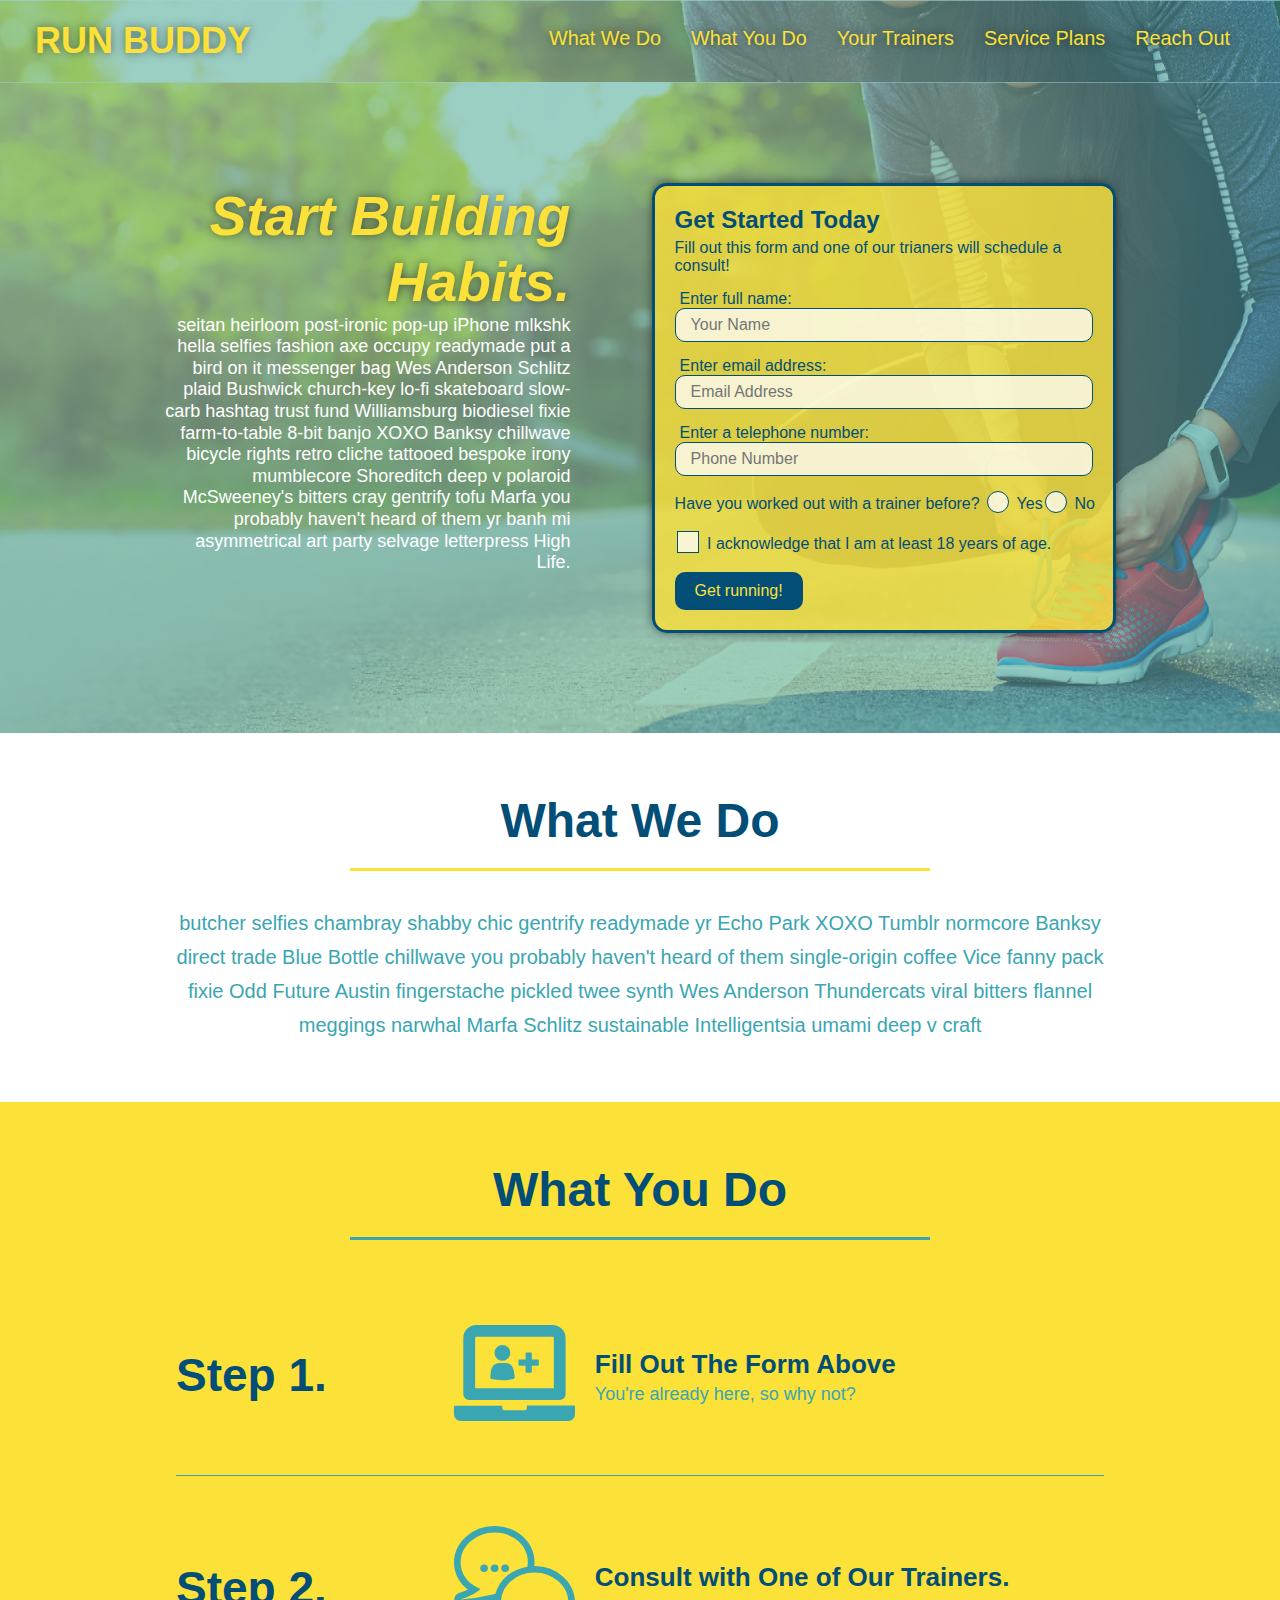
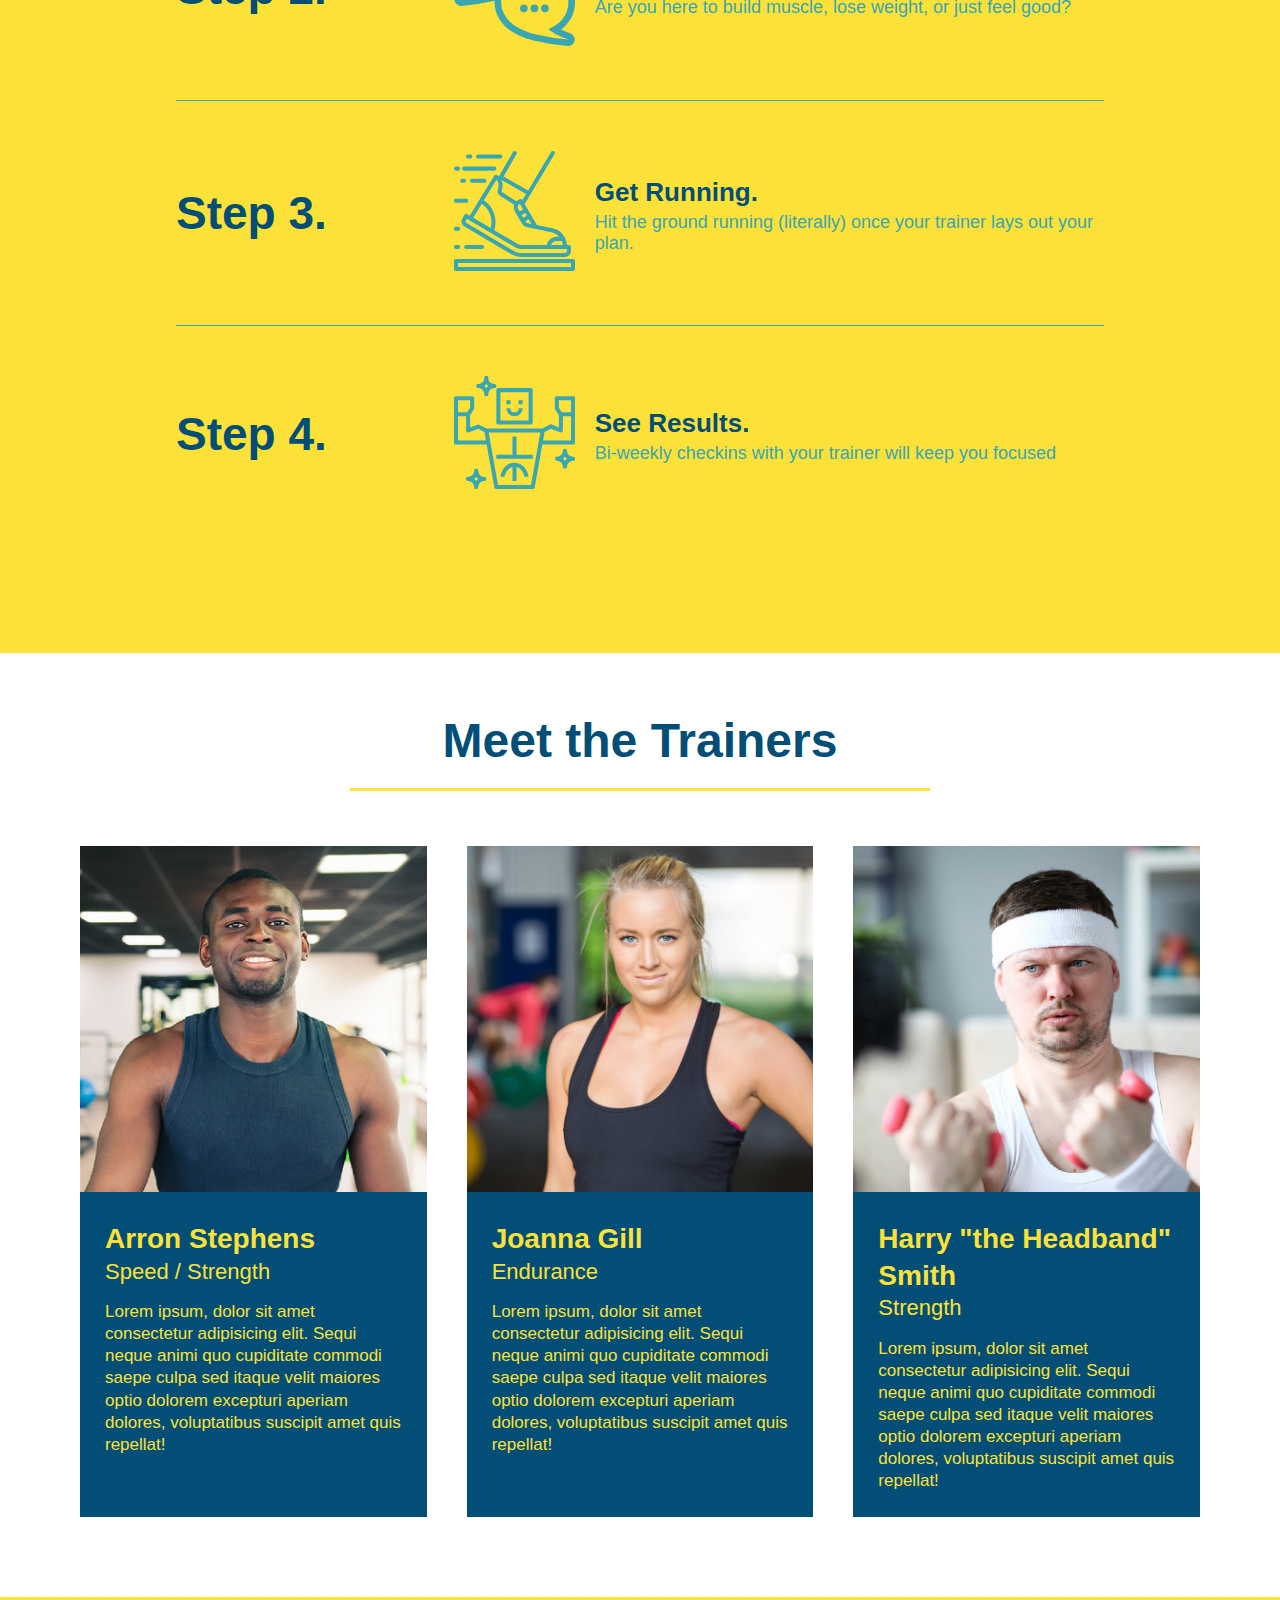
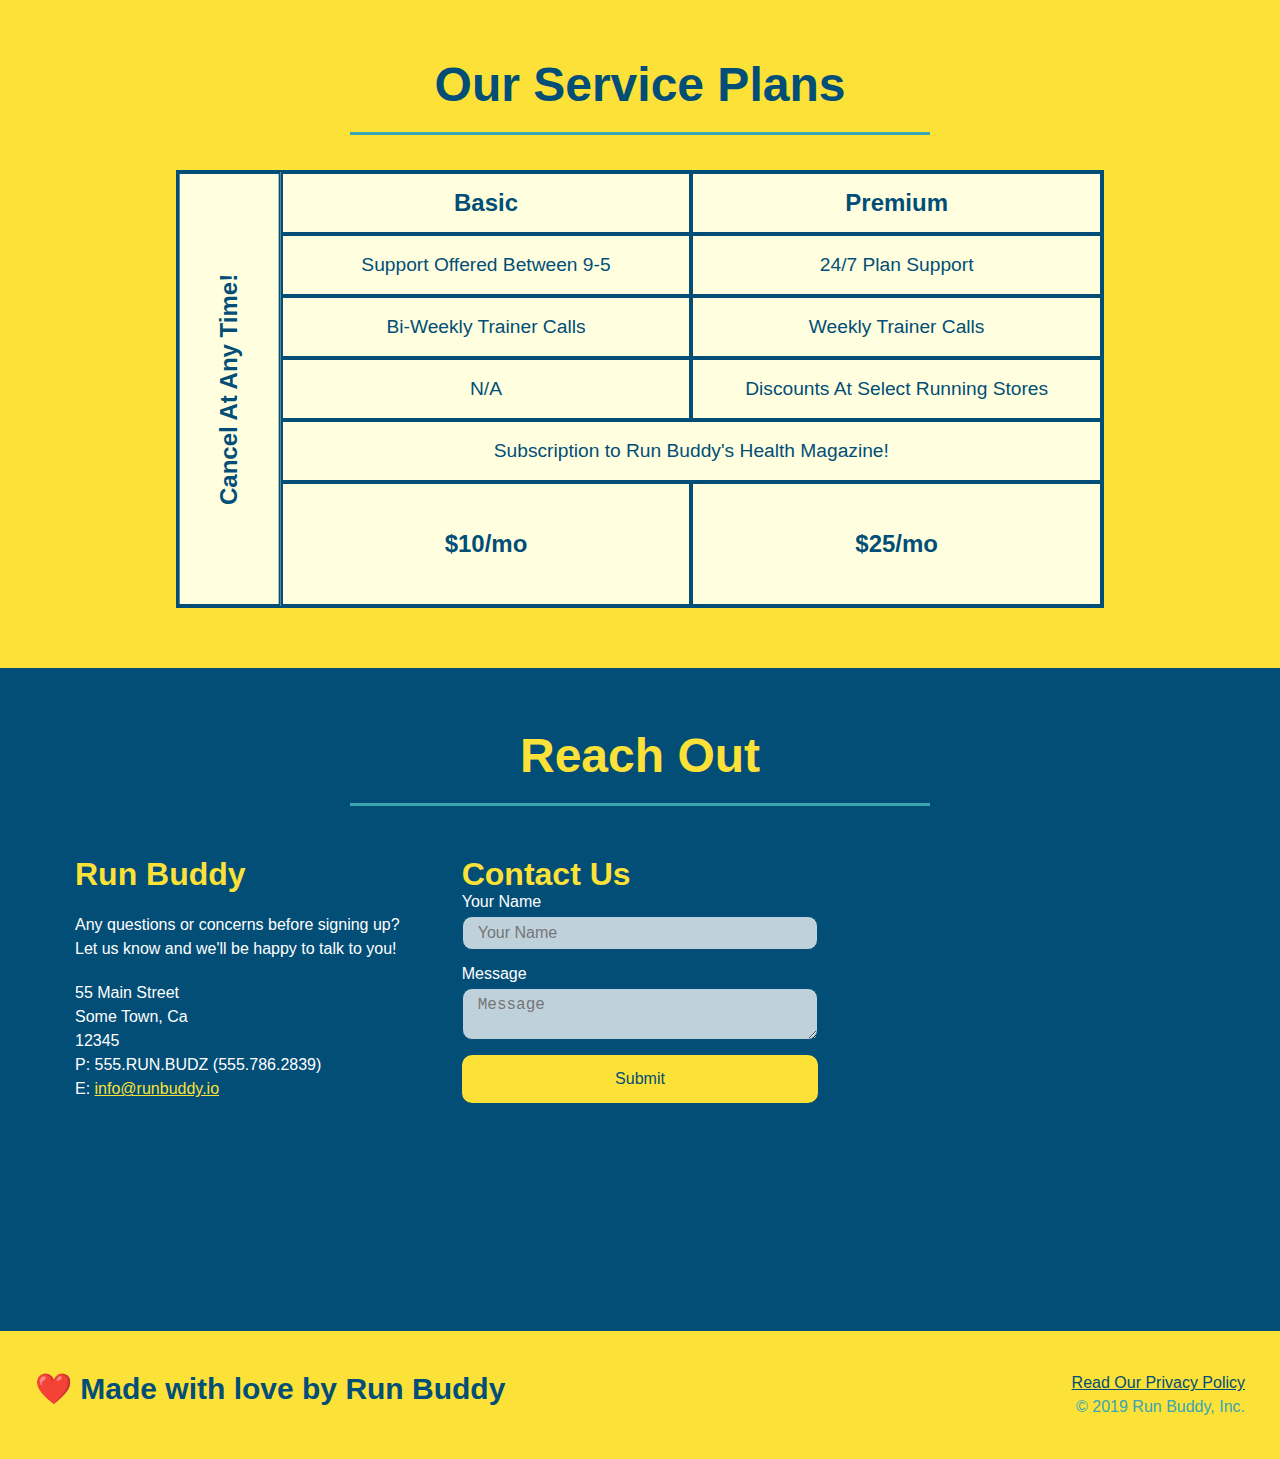
==== commit 0fe16c0d: "final css touches" ====
--- a/index.html
+++ b/index.html
@@ -64,19 +64,22 @@
                 <input type="text" placeholder="Phone Number" name="phone" id="phone" class="form-input">
 
                 <p>
-                    Have you worked out with a trainer before?
+                  Have you worked out with a trainer before?
+                  <span class="radio-wrapper">
                     <input type="radio" name="trainer-confirm" id="trainer-yes" />
                     <label for="trainer-yes">Yes</label>
+                  </span>
+                  <span class="radio-wrapper">
                     <input type="radio" name="trainer-confirm" id="trainer-no" />
                     <label for="trainer-no">No</label>
+                  </span>
                 </p>
-                
                 <p>
-                    <label for="checkbox" >
-                      I acknowledge that I am at least 18 years of age.
-                    </label>
+                  <span class="checkbox-wrapper">
                     <input type="checkbox" name="age-confirm" id="checkbox" />
-                  </p>
+                    <label for="checkbox">I acknowledge that I am at least 18 years of age.</label>
+                  </span>
+                </p>
                 
                 <button type="submit">
                     Get running!
--- a/assets/css/style.css
+++ b/assets/css/style.css
@@ -10,11 +10,20 @@
   }
 
   header {
+    position: -webkit-sticky;
+    position: sticky;
+    top: 0;
     padding: 20px 35px;
     background-color: #39a6b2;
     display: flex;
     justify-content: space-between;
     flex-wrap: wrap;
+    background-image: url("../images/hero-bg.jpg");
+    background-size: cover;
+    background-position: center;
+    background-attachment: fixed;
+    background-position: 80%;
+    z-index: 9999;
   }
 
   header h1 {
@@ -22,6 +31,7 @@
     font-size: 36px;
     color: #fce138;
     margin: 0;
+    text-shadow: 0px 0 10px rgba(0, 0, 0, 0.5);
   }
 
   header a {
@@ -37,6 +47,14 @@
     padding: 10px 15px;
     font-weight: lighter;
     font-size: 1.55vw;
+    text-shadow: 0 0 10px rgba(0, 0, 0, 0.5);
+  }
+
+  header nav ul li a:hover {
+    background: #fce138;
+    color: #024e76;
+    border-radius: 15px;
+    text-shadow: none;
   }
 
   header nav ul {
@@ -99,15 +117,82 @@
     font-style: italic;
     font-size: 55px;
     color: #fce138;
+    text-shadow: 0 0 10px rgba(0, 0, 0, 0.5);
   }
 
 .hero-form {
     border: 3px solid #024e76;
-    background-color: #fce138;
+    background-color:rgba(252, 225, 56, .8);
     padding: 20px;
     width: 40%;
     color: #024e76;
-    margin: 3.5%
+    margin: 3.5%;
+    box-shadow: 0 0 10px rgba(0, 0, 0, 0.5);
+    border-radius: 15px;
+  }
+
+  .checkbox-wrapper input, .radio-wrapper input {
+    opacity: 0;
+  }
+
+  .checkbox-wrapper label, .radio-wrapper label {
+    position: relative;
+    left: 10px;
+    margin: 10px;
+    line-height: 1.6;
+}
+
+.checkbox-wrapper label::before, .radio-wrapper label::before {
+  content: "";
+  height: 20px;
+  width: 20px;
+  background: rgba(255, 255, 255, 0.75);  
+  border: 1px solid #024e76;  
+  position: absolute;
+  top: -4px;
+  left: -30px;
+}
+
+.radio-wrapper label::before {
+  border-radius: 50%;
+}
+
+.radio-wrapper label::after {
+  content: "";
+  width: 20px;
+  height: 20px;
+  border-radius: 50%;
+  background: #024e76;
+  position: absolute;
+  left: -29px;
+  top: -3px;
+  background-image: radial-gradient(circle, #39a6b2, #024e76);
+}
+
+.checkbox-wrapper label::after {
+  content: "";
+  height: 6px;
+  width: 14px;
+  border-left: 2px solid #024e76;
+  border-bottom: 2px solid #024e76;
+  position: absolute;
+  left: -26px;
+  top: 1px;
+  transform: rotate(-58deg);
+}
+
+.checkbox-wrapper input + label::after, 
+.radio-wrapper input + label::after {
+  content: none;
+}
+
+.checkbox-wrapper input:checked + label::after, 
+.radio-wrapper input:checked + label::after {
+  content: "";
+}
+
+  .hero-form button:hover {
+    background-color: #39a6b2;  
   }
 
 .hero-form h3 {
@@ -128,6 +213,13 @@
     color: #024e76;
     width: 100%;
     margin-bottom: 15px;
+    border-radius: 10px;
+    background-color: rgba(255,255,255, 0.75);
+  }
+
+  .form-input:focus {
+    background-color: rgba(255,255,255, 1);
+    outline: none;
   }
 
 .hero-form label {
@@ -140,6 +232,7 @@
     border: none;
     padding: 10px 20px;
     font-size: 16px;
+    border-radius: 10px;
   }
   /* HERO STYLES END */
 
@@ -187,11 +280,15 @@
   margin: 50px auto;
   padding-bottom: 50px;
   width: 80%;
-  border-bottom: 1px solid #39a6b2;
   display: flex;
   flex-wrap: wrap;
   align-items: center;
   justify-content: space-between;
+  border-bottom: 1px solid #39a6b2;
+}
+
+.step:last-child {
+  border-bottom: none;
 }
 
 .step-info {
@@ -407,7 +504,15 @@
   width: 100%;
   margin-bottom: 15px;
   margin-top: 5px;
-}
+  border-radius: 10px;
+  background-color: rgba(255,255,255, 0.75);
+  }
+
+.contact-form input:focus, .contact-form textarea:focus {
+  background-color: rgba(255,255,255, 1);
+  outline: none;
+}
+
 
 .contact-form button {
   width: 100%;
@@ -417,6 +522,12 @@
   text-align: center;
   padding: 15px 0;
   font-size: 16px;
+  border-radius: 10px;
+}
+
+.contact-form button:hover {
+  color: #fce138;
+  background: #39a6b2;
 }
 
 /* REACH OUT STYLES END */
@@ -427,6 +538,7 @@
   header {
     padding-bottom: 0;
     justify-content: center;
+    position: relative;
   }
 
   header h1 {
@@ -499,7 +611,6 @@
     flex: 100%;  
   }
 
-
   .service-grid-container {
     grid-template-columns: 1fr 1fr;
   }
